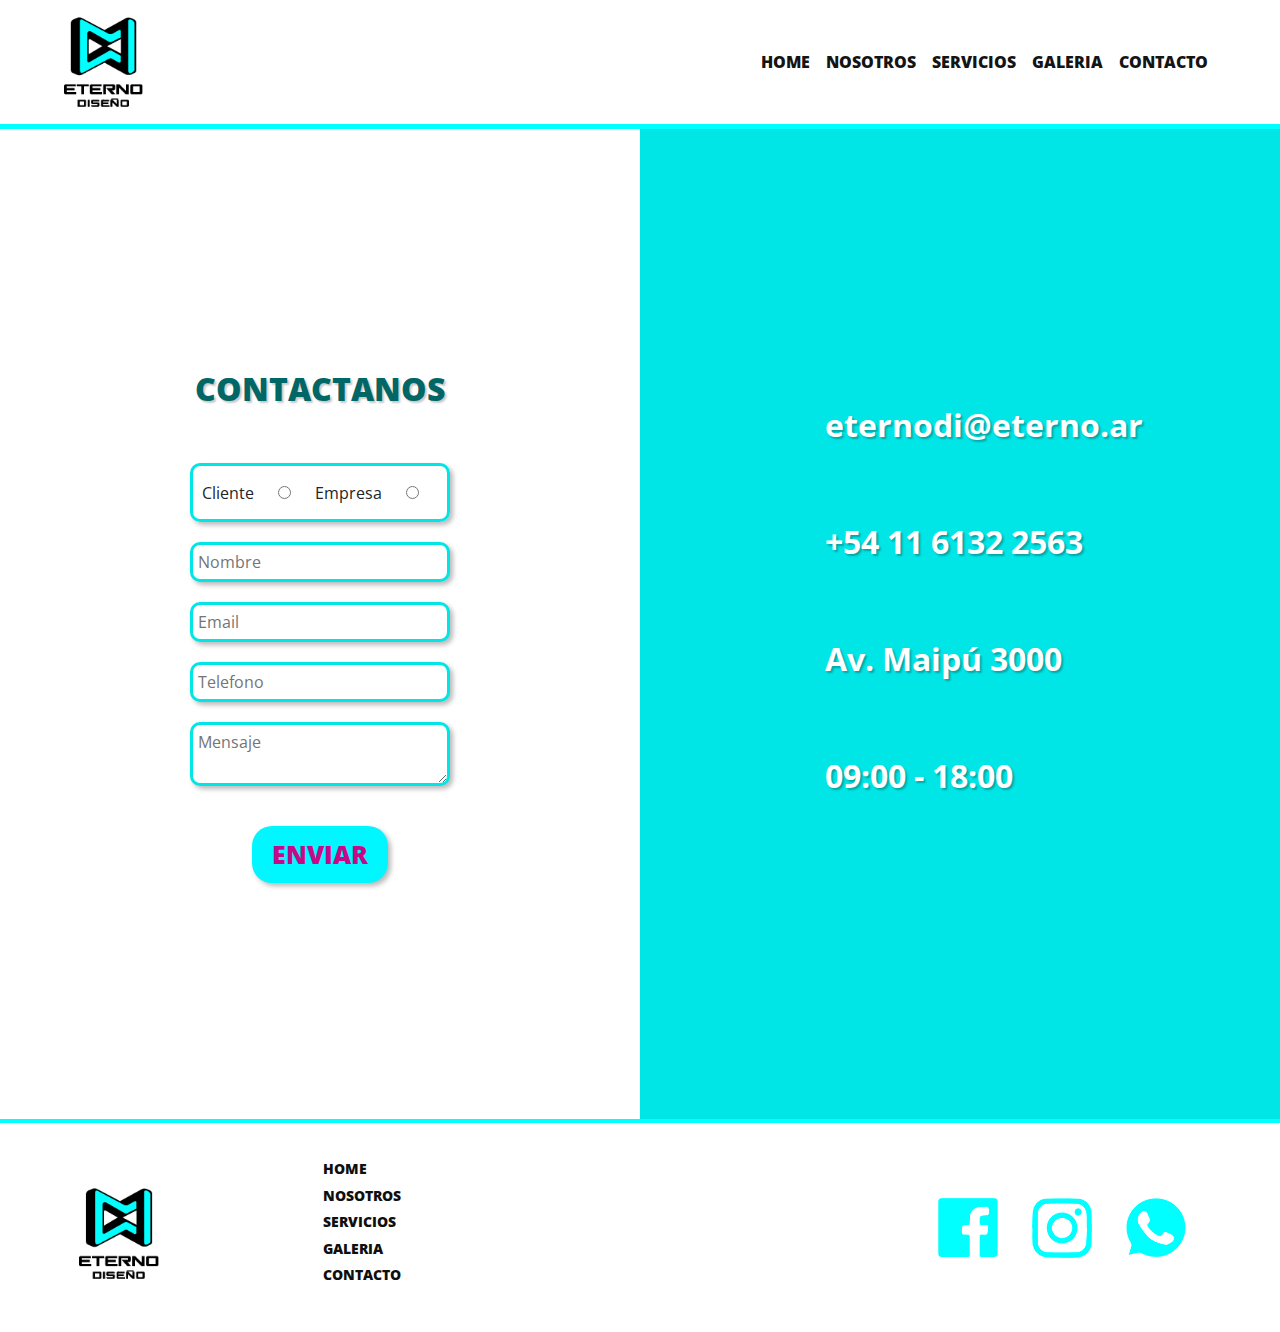
==== contacto.html @ 2b2ab54e "initial commit" ====
<!DOCTYPE html>
<html lang="en">
<head>
    <title>Contacto Eterno Diseño</title>
    <meta charset="UTF-8">
    <meta name="viewport" content="width=device-width, initial-scale=1.0">
    <meta name="keywords" content="contacto, direccion, redes, diseño, industrial, grafico, web, prototipos, maquetado, productos, 3d">
    <meta name="description" content="Av maipu 3000, Olivos Bs As Argentina +54 11 6132 2563 eternodi@eterno.ar ...">
    <link rel="stylesheet" href="bootstrap/css/bootstrap.min.css">
    <link rel="stylesheet" href="https://use.fontawesome.com/releases/v5.15.3/css/all.css" integrity="sha384-SZXxX4whJ79/gErwcOYf+zWLeJdY/qpuqC4cAa9rOGUstPomtqpuNWT9wdPEn2fk" crossorigin="anonymous">
    <link rel="stylesheet" type="text/css" href="css/estilos.css">
    <link rel="stylesheet" href="css/animate.css">
    <!--favicon------------------------------------------------------------------>
    <link rel="shortcut icon" href="media/favicon.ico" type="image/x-icon">
    <link rel="icon" href="media/favicon.ico" type="image/x-icon">
</head>
    <body>
        <div id="header" class="container-fluid  px-5 py-1">
            <nav class="navbar navbar-expand-lg navbar-light">
                <a class="navbar-brand" href="index.html"><img src="media/logo.png" class="logo mb-100px" alt="logo"></a>
                <button class="navbar-toggler bg-transparent border border-dark" type="button" data-toggle="collapse" data-target="#navbarNav" aria-controls="navbarNav" aria-expanded="false" aria-label="Toggle navigation">
                  <span class="navbar-toggler-icon"></span>
                </button>
                <div class="collapse navbar-collapse" id="navbarNav">
                  <ul class="navbar-nav ml-auto">
                    <li class="nav-item active">
                      <a class="nav-link" href="index.html">Home <span class="sr-only">(current)</span></a>
                    </li>
                    <li class="nav-item">
                      <a class="nav-link" href="equipo-diseno.html">Nosotros</a>
                    </li>
                    <li class="nav-item">
                      <a class="nav-link" href="procesos-servicios-diseno.html">Servicios</a>
                    </li>
                    <li class="nav-item">
                      <a class="nav-link" href="galeria-diseno.html">Galeria</a>
                    </li>
                    <li class="nav-item">
                        <a class="nav-link" href="contacto.html">Contacto</a>
                      </li>
                  </ul>
                </div>
            </nav>
        </div><!--fin header-->
        <div class="contContacto">
            <div class="formulario wow animate__animated animate__fadeIn">
                <p class="tituloSec">Contactanos</p>
                <form action="recibe.html" class="formText" method="POST">
                    <div class="clienteEmpresa">
                        <label for="cliente">Cliente</label>
                        <input type="radio" name="consumidor" value="Cliente" id="cliente">
                        <label for="empresa">Empresa</label>
                        <input type="radio" name="consumidor" value="Empresa" id="empresa">
                    </div>
                    <input class="block" type="text" name="nombre" placeholder="Nombre">
                    <input class="block" type="email" name="email" placeholder="Email">
                    <input class="block" type="tel" placeholder="Telefono">
                    <textarea class="block" name="mensaje" placeholder="Mensaje"></textarea>
                    <input class="boton" type="submit" value="ENVIAR">
                </form>
            </div>
            <div class="contacto">
                <div class="datosContacto">
                    <ul class=" wow animate__animated animate__fadeInRight">
                        <li class="mail"><i class="display-4 mr-5 far fa-envelope"></i></i>eternodi@eterno.ar</li>
                        <li class="tel"><i class="display-4 mr-5 fab fa-whatsapp"></i>+54 11 6132 2563</li>
                        <li class="dire"><i class="display-4 mr-5 fas fa-map-marker-alt"></i>Av. Maipú 3000</li>
                        <li class="hora"><i class="display-4 mr-5 far fa-clock"></i>09:00 - 18:00</li>
                    </ul>
                </div>
            </div>
        </div><!--fin contenido-->
        <div id="footer">
            <div class="logo">
                <a href="index.html"><img src="media/logo.png" alt="logo"></a>
            </div>
            <nav class="navFoot">
                <ul>
                    <li><a href="index.html">home</a></li>
                    <li><a href="equipo-diseno.html">nosotros</a></li>
                    <li><a href="procesos-servicios-diseno.html">servicios</a></li>
                    <li><a href="galeria-diseno.html">galeria</a></li>
                    <li><a href="contacto.html">contacto</a></li>
                </ul>
            </nav>
            <div class="maps">
                <iframe src="https://www.google.com/maps/embed?pb=!1m18!1m12!1m3!1d3287.7793580456873!2d-58.494527784577535!3d-34.50847755997239!2m3!1f0!2f0!3f0!3m2!1i1024!2i768!4f13.1!3m3!1m2!1s0x95bcb1160d982657%3A0x75974f78c88a0068!2sAv.%20Maip%C3%BA%203000%2C%20Olivos%2C%20Provincia%20de%20Buenos%20Aires!5e0!3m2!1ses!2sar!4v1624334512117!5m2!1ses!2sar" title="maps" style="border:0;" allowfullscreen="" loading="lazy"></iframe>
            </div>
            <div class="social">
                <a href="#"><img src="media/faceb.png" alt="facebook"></a>
                <a href="#"><img src="media/insta.png" alt="instagram"></a>
                <a href="#"><img src="media/whats.png" alt="whatsapp"></a>
            </div>
        </div>
        <!--bootstrap jscrip-------------------->
        <script src="js/jquery-3.5.1.slim.min.js"></script>
        <script src="bootstrap/js/bootstrap.bundle.min.js"></script>
        <!-----wowjs----------------------------->
        <script src="js/wow.min.js"></script>
        <script>
            new WOW().init();
        </script>
    </body>
</html>
---- css/estilos.css ----
@charset "UTF-8";
@import url("https://fonts.googleapis.com/css2?family=Open+Sans:wght@400;700;800&display=swap");
* {
  margin: 0;
  padding: 0;
}

/*---------------------------------------------REGLAS GENERALES----*/
body {
  font-family: 'Open Sans', sans-serif;
  /*background-color: rgb(53, 53, 53);*/
}

h1 {
  text-transform: uppercase;
  font-size: 2rem;
  font-weight: 800;
  margin-bottom: 10px;
  text-align: center;
  text-shadow: 2px 2px 2px rgba(0, 0, 0, 0.384);
  line-height: 50px;
}

h2 {
  text-transform: uppercase;
  font-size: 2rem;
  font-weight: 800;
  margin-bottom: 10px;
  text-align: center;
  text-shadow: 2px 2px 2px rgba(0, 0, 0, 0.384);
  line-height: 50px;
}

h3 {
  text-transform: uppercase;
  font-weight: 800;
  margin-bottom: 10px;
  text-align: center;
  text-shadow: 2px 2px 2px rgba(0, 0, 0, 0.384);
}

.tituloSec {
  text-transform: uppercase;
  font-size: 2rem;
  font-weight: 800;
  margin-bottom: 10px;
  text-align: center;
  text-shadow: 2px 2px 2px rgba(0, 0, 0, 0.384);
}

/*----------MAP-ANCHOS--------------------*/
.bloque-s {
  width: 25%;
}

.bloque-m {
  width: 50%;
}

.bloque-l {
  width: 75%;
}

.bloque-f {
  width: 100%;
}

.botonDeg-1 {
  color: linear-gradient(0deg, #c100cf 11%, #5184ea 56%, #00e4ff 110%);
}

.botonDeg-2 {
  color: linear-gradient(0deg, #c100cf 12%, #5184ea 102%, #00e4ff 210%);
}

.botonDeg-3 {
  color: linear-gradient(0deg, #c100cf 13%, #5184ea 148%, #00e4ff 310%);
}

#header {
  border-bottom: 4px solid magenta;
  background-color: cyan;
}

#header .logo {
  max-width: 90px;
  max-height: 90px;
}

#header .nav-item a {
  color: #141414;
  font-weight: 800;
  text-transform: uppercase;
}

#header .nav-item a:hover {
  color: #dd00dd;
  -webkit-transform: scale(108%);
          transform: scale(108%);
}

/*-------------------HOME-----------*/
.slideHome {
  border-bottom: 4px solid cyan;
}

.slideHome .carousel-item.img-diseno {
  background-image: url(../media/diseno.jpg);
  background-position: center;
  background-size: cover;
  height: 85vh;
}

.slideHome .carousel-item.img-proceso {
  background-image: url(../media/proceso.jpg);
  background-position: center;
  background-size: cover;
  height: 85vh;
}

.slideHome .carousel-item.img-prototipo {
  background-image: url(../media/prototipo.jpg);
  background-position: center;
  background-size: cover;
  height: 85vh;
}

.slideHome .carousel-caption {
  height: 100%;
  width: 100%;
  top: 0;
  left: 0;
}

.slideHome .carousel-caption .textSlide {
  background-color: #0000006c;
  color: whitesmoke;
  width: 100%;
  height: 200px;
  font-size: 2rem;
  font-weight: 800;
}

.slideHome .carousel-caption .textSlide .botonSlide {
  background-color: #00f7ff;
  color: #c70988;
  width: 150px;
  height: 70px;
  font-weight: 800;
  font-size: 22px;
  -webkit-box-shadow: 5px 5px 10px #00000071;
          box-shadow: 5px 5px 10px #00000071;
}

.slideHome .carousel-caption .textSlide .botonSlide:hover {
  background-color: #51ffff;
  color: magenta;
  border: 2px solid magenta;
}

/*----------------NOSOTROS----------------------*/
.contNosotros {
  background-color: #c70988;
}

.contNosotros .textNosotros {
  height: 50vh;
  width: 100%;
  text-align: center;
  color: whitesmoke;
  display: -webkit-box;
  display: -ms-flexbox;
  display: flex;
  -webkit-box-orient: vertical;
  -webkit-box-direction: normal;
      -ms-flex-direction: column;
          flex-direction: column;
  -webkit-box-pack: center;
      -ms-flex-pack: center;
          justify-content: center;
  font-size: 1.5rem;
  padding: 0 80px;
}

.contNosotros .imgNosotros {
  height: 50vh;
  width: 100%;
  background-image: url(../media/nosotross.jpg);
  background-position: center;
  background-size: cover;
}

/*-----------------BENEFICIOS------------------------*/
.contBeneficios {
  background-color: #00ecec;
  width: 100%;
  display: -webkit-box;
  display: -ms-flexbox;
  display: flex;
  -webkit-box-orient: vertical;
  -webkit-box-direction: normal;
      -ms-flex-direction: column;
          flex-direction: column;
  -webkit-box-align: center;
      -ms-flex-align: center;
          align-items: center;
  -ms-flex-pack: distribute;
      justify-content: space-around;
  -webkit-box-sizing: border-box;
          box-sizing: border-box;
  padding-bottom: 70px;
}

.contBeneficios .beneficio {
  width: 100%;
  display: -webkit-box;
  display: -ms-flexbox;
  display: flex;
  -webkit-box-orient: vertical;
  -webkit-box-direction: normal;
      -ms-flex-direction: column;
          flex-direction: column;
  -webkit-box-pack: space-evenly;
      -ms-flex-pack: space-evenly;
          justify-content: space-evenly;
  -webkit-box-align: center;
      -ms-flex-align: center;
          align-items: center;
  margin-top: 70px;
}

.contBeneficios .icon {
  margin-bottom: 20px;
}

.contBeneficios p {
  text-transform: uppercase;
  color: #313131;
  width: 32%;
  font-weight: 800;
  font-size: 1rem;
  margin: 0;
  text-align: center;
}

/*-------------------PROYECTOS------------------*/
.contProyectos {
  background-color: #c70988;
}

.contProyectos .textProyectos {
  height: 50vh;
  width: 100%;
  text-align: center;
  color: whitesmoke;
  display: -webkit-box;
  display: -ms-flexbox;
  display: flex;
  -webkit-box-orient: vertical;
  -webkit-box-direction: normal;
      -ms-flex-direction: column;
          flex-direction: column;
  -webkit-box-pack: center;
      -ms-flex-pack: center;
          justify-content: center;
  font-size: 1.5rem;
  padding: 0 80px;
}

.contProyectos .imgProyectos {
  height: 50vh;
  width: 100%;
  background-image: url(../media/diseno.jpg);
  background-position: center;
  background-size: cover;
}

/*---------------SERVICIOS-----------------------------------------------*/
.contServicios {
  width: 100%;
  color: whitesmoke;
  display: -webkit-box;
  display: -ms-flexbox;
  display: flex;
  -webkit-box-orient: vertical;
  -webkit-box-direction: normal;
      -ms-flex-direction: column;
          flex-direction: column;
  -webkit-box-align: center;
      -ms-flex-align: center;
          align-items: center;
  padding-bottom: 70px;
}

.contServicios .serv-proceso {
  background-image: url(../media/proceso.jpg);
  height: 50vh;
  width: 80%;
  background-position: center;
  background-size: cover;
  text-align: center;
  text-transform: uppercase;
  font-weight: 800;
  font-size: 1.3rem;
  display: -webkit-box;
  display: -ms-flexbox;
  display: flex;
  -webkit-box-align: end;
      -ms-flex-align: end;
          align-items: flex-end;
  -webkit-box-pack: center;
      -ms-flex-pack: center;
          justify-content: center;
  border: 5px  solid cyan;
  border-radius: 20px;
  overflow: hidden;
  margin-top: 70px;
  -webkit-box-shadow: 5px 5px 10px #00000071;
          box-shadow: 5px 5px 10px #00000071;
}

.contServicios .serv-modelado {
  background-image: url(../media/modelado.jpg);
  height: 50vh;
  width: 80%;
  background-position: center;
  background-size: cover;
  text-align: center;
  text-transform: uppercase;
  font-weight: 800;
  font-size: 1.3rem;
  display: -webkit-box;
  display: -ms-flexbox;
  display: flex;
  -webkit-box-align: end;
      -ms-flex-align: end;
          align-items: flex-end;
  -webkit-box-pack: center;
      -ms-flex-pack: center;
          justify-content: center;
  border: 5px  solid cyan;
  border-radius: 20px;
  overflow: hidden;
  margin-top: 70px;
  -webkit-box-shadow: 5px 5px 10px #00000071;
          box-shadow: 5px 5px 10px #00000071;
}

.contServicios .serv-impresion {
  background-image: url(../media/impresion.jpg);
  height: 50vh;
  width: 80%;
  background-position: center;
  background-size: cover;
  text-align: center;
  text-transform: uppercase;
  font-weight: 800;
  font-size: 1.3rem;
  display: -webkit-box;
  display: -ms-flexbox;
  display: flex;
  -webkit-box-align: end;
      -ms-flex-align: end;
          align-items: flex-end;
  -webkit-box-pack: center;
      -ms-flex-pack: center;
          justify-content: center;
  border: 5px  solid cyan;
  border-radius: 20px;
  overflow: hidden;
  margin-top: 70px;
  -webkit-box-shadow: 5px 5px 10px #00000071;
          box-shadow: 5px 5px 10px #00000071;
}

.contServicios .serv-prototipo {
  background-image: url(../media/prototipo.jpg);
  height: 50vh;
  width: 80%;
  background-position: center;
  background-size: cover;
  text-align: center;
  text-transform: uppercase;
  font-weight: 800;
  font-size: 1.3rem;
  display: -webkit-box;
  display: -ms-flexbox;
  display: flex;
  -webkit-box-align: end;
      -ms-flex-align: end;
          align-items: flex-end;
  -webkit-box-pack: center;
      -ms-flex-pack: center;
          justify-content: center;
  border: 5px  solid cyan;
  border-radius: 20px;
  overflow: hidden;
  margin-top: 70px;
  -webkit-box-shadow: 5px 5px 10px #00000071;
          box-shadow: 5px 5px 10px #00000071;
}

.contServicios h3 {
  width: 100%;
  background-color: #000000b9;
  margin: 0;
  padding: 10px 0;
  border-top: 4px solid #ce00ce;
}

.gridNosotros {
  display: -ms-grid;
  display: grid;
      grid-template-areas: "hist" "ele";
}

.gridNosotros .contHistoria {
  height: 110vh;
  -ms-grid-row: 1;
  -ms-grid-column: 1;
  grid-area: hist;
  display: -webkit-box;
  display: -ms-flexbox;
  display: flex;
  -webkit-box-orient: vertical;
  -webkit-box-direction: reverse;
      -ms-flex-direction: column-reverse;
          flex-direction: column-reverse;
  background-color: #d9ffff;
}

.gridNosotros .contHistoria .texthist {
  width: 100%;
  height: 50%;
  display: -webkit-box;
  display: -ms-flexbox;
  display: flex;
  -webkit-box-orient: vertical;
  -webkit-box-direction: normal;
      -ms-flex-direction: column;
          flex-direction: column;
  -webkit-box-align: center;
      -ms-flex-align: center;
          align-items: center;
  -webkit-box-pack: center;
      -ms-flex-pack: center;
          justify-content: center;
}

.gridNosotros .contHistoria .texthist p {
  padding: 0 60px;
  text-align: left;
}

.gridNosotros .contHistoria .imgHistoria {
  width: 100%;
  height: 50%;
  background-image: url(../media/nosotross.jpg);
  background-position: center;
  background-size: cover;
}

.contElegirnos {
  height: 110vh;
  -ms-grid-row: 2;
  -ms-grid-column: 1;
  grid-area: ele;
  display: -webkit-box;
  display: -ms-flexbox;
  display: flex;
  -webkit-box-orient: vertical;
  -webkit-box-direction: normal;
      -ms-flex-direction: column;
          flex-direction: column;
  background-color: #d9ffff;
}

.contElegirnos .imgElegirnos {
  width: 100%;
  height: 50%;
  background-image: url(../media/elegirnos.jpg);
  background-position: center;
  background-size: cover;
}

.contElegirnos .textEle {
  width: 100%;
  height: 50%;
  display: -webkit-box;
  display: -ms-flexbox;
  display: flex;
  -webkit-box-orient: vertical;
  -webkit-box-direction: normal;
      -ms-flex-direction: column;
          flex-direction: column;
  -webkit-box-align: center;
      -ms-flex-align: center;
          align-items: center;
  -webkit-box-pack: center;
      -ms-flex-pack: center;
          justify-content: center;
}

.contElegirnos .textEle p {
  padding: 0 60px;
  text-align: left;
}

.imgService {
  background-position: center;
  background-size: cover;
  width: 100%;
  height: 100vh;
}

.contDetalleServicio {
  width: 100%;
  height: 100vh;
  background-color: #c70988;
  display: -webkit-box;
  display: -ms-flexbox;
  display: flex;
  -webkit-box-orient: vertical;
  -webkit-box-direction: normal;
      -ms-flex-direction: column;
          flex-direction: column;
  -webkit-box-pack: justify;
      -ms-flex-pack: justify;
          justify-content: space-between;
}

.contDetalleServicio .textContent {
  height: 50%;
  margin: 0 60px;
  display: -webkit-box;
  display: -ms-flexbox;
  display: flex;
  -webkit-box-orient: vertical;
  -webkit-box-direction: normal;
      -ms-flex-direction: column;
          flex-direction: column;
  -webkit-box-align: center;
      -ms-flex-align: center;
          align-items: center;
  -webkit-box-pack: center;
      -ms-flex-pack: center;
          justify-content: center;
}

.contDetalleServicio .textContent .description {
  text-align: center;
}

.contDetalleServicio .iconText {
  height: 50%;
  background-color: cyan;
  display: -webkit-box;
  display: -ms-flexbox;
  display: flex;
  -webkit-box-align: center;
      -ms-flex-align: center;
          align-items: center;
  -webkit-box-pack: space-evenly;
      -ms-flex-pack: space-evenly;
          justify-content: space-evenly;
}

.contDetalleServicio .img1 {
  background-position: center;
  background-size: cover;
  width: 200px;
  height: 200px;
  border-radius: 50% 50%;
}

.contDetalleServicio .img2 {
  background-position: center;
  background-size: cover;
  width: 200px;
  height: 200px;
  border-radius: 50% 50%;
}

.contDiseñoProducto {
  -webkit-box-shadow: 5px 5px 10px #00000071;
          box-shadow: 5px 5px 10px #00000071;
}

.contDiseñoProducto .imgService {
  background-image: url(../media/diseno.jpg);
}

.contDiseñoProducto .iconText .img1 {
  background-image: url(../media/modelado.jpg);
}

.contDiseñoProducto .iconText .img2 {
  background-image: url(../media/modelado.jpg);
}

.contImpre3d {
  -webkit-box-shadow: 5px 5px 10px #00000071;
          box-shadow: 5px 5px 10px #00000071;
}

.contImpre3d .imgService {
  background-image: url(../media/impresion.jpg);
}

.contImpre3d .iconText .img1 {
  background-image: url(../media/impresion.jpg);
}

.contImpre3d .iconText .img2 {
  background-image: url(../media/impresion.jpg);
}

.contModelado3d {
  -webkit-box-shadow: 5px 5px 10px #00000071;
          box-shadow: 5px 5px 10px #00000071;
}

.contModelado3d .imgService {
  background-image: url(../media/modelado.jpg);
}

.contModelado3d .iconText .img1 {
  background-image: url(../media/modelado.jpg);
}

.contModelado3d .iconText .img2 {
  background-image: url(../media/modelado.jpg);
}

.contPrototipos {
  -webkit-box-shadow: 5px 5px 10px #00000071;
          box-shadow: 5px 5px 10px #00000071;
}

.contPrototipos .imgService {
  background-image: url(../media/prototipo.jpg);
}

.contPrototipos .iconText .img1 {
  background-image: url(../media/prototipo.jpg);
}

.contPrototipos .iconText .img2 {
  background-image: url(../media/prototipo.jpg);
}

/*-------------------------------GALERIA---------------------------*/
.galeria {
  margin-bottom: 80px;
}

.galeria .tituloSec {
  background-color: #ea00ff;
  border-radius: 0px 0 20px 25px;
  color: #333333;
}

.galeria .itemGaleria {
  margin: 0 !important;
  padding: 20px;
}

.galeria .itemGaleria img {
  width: 100%;
  height: 300px;
  border-radius: 15px;
  -o-object-fit: cover;
     object-fit: cover;
  -webkit-box-shadow: 5px 5px 10px #00000071;
          box-shadow: 5px 5px 10px #00000071;
}

.galeria .itemGaleria img:hover {
  -webkit-transform: scale(115%);
          transform: scale(115%);
  border: 4px solid #d400d4;
  -webkit-transition: all 800ms;
  transition: all 800ms;
}

.contContacto {
  width: 100%;
  text-align: center;
}

.contContacto .formulario {
  width: 100%;
  height: 100vh;
  display: -webkit-box;
  display: -ms-flexbox;
  display: flex;
  -webkit-box-orient: vertical;
  -webkit-box-direction: normal;
      -ms-flex-direction: column;
          flex-direction: column;
  -webkit-box-pack: center;
      -ms-flex-pack: center;
          justify-content: center;
  -webkit-box-align: center;
      -ms-flex-align: center;
          align-items: center;
}

.contContacto .formulario .tituloSec {
  color: #006666;
  margin-bottom: 50px;
  text-shadow: 2px 2px 2px rgba(0, 0, 0, 0.219);
}

.contContacto .formulario .clienteEmpresa {
  width: 260px;
  margin-bottom: 20px;
  border: 3px solid cyan;
  border-radius: 10px;
  padding: 5px;
  -webkit-box-shadow: 3px 3px 5px #00000046;
          box-shadow: 3px 3px 5px #00000046;
}

.contContacto .formulario .clienteEmpresa input {
  margin: 20px;
}

.contContacto .formulario .block {
  display: block;
  width: 260px;
  border: 3px solid #00e6e6;
  border-radius: 10px;
  padding: 5px;
  margin-bottom: 20px;
  -webkit-box-shadow: 3px 3px 5px #00000046;
          box-shadow: 3px 3px 5px #00000046;
}

.contContacto .formulario .boton {
  background-color: #00f7ff;
  text-decoration: none;
  padding: 10px 20px;
  border-radius: 20px;
  border: none;
  color: #c70988;
  font-size: 25px;
  font-weight: 800;
  margin-top: 20px;
  -webkit-box-shadow: 3px 3px 5px #00000046;
          box-shadow: 3px 3px 5px #00000046;
}

.contContacto .contacto {
  background-color: #00e6e6;
  width: 100%;
  height: 100vh;
  display: -webkit-box;
  display: -ms-flexbox;
  display: flex;
  -webkit-box-orient: vertical;
  -webkit-box-direction: normal;
      -ms-flex-direction: column;
          flex-direction: column;
  -webkit-box-align: center;
      -ms-flex-align: center;
          align-items: center;
  -webkit-box-pack: center;
      -ms-flex-pack: center;
          justify-content: center;
}

.contContacto .contacto li {
  list-style: none;
  padding-bottom: 50px;
  font-size: 2rem;
  font-weight: 700;
  color: white;
  text-align: left;
}

.contContacto .animate__fadeIn {
  --animate-duration: 3s;
}

.contContacto .animate__fadeInRight {
  --animate-duration: 3s;
  --animate-delay: 1s;
}

#recibe {
  height: 100vh;
  width: 100%;
  text-align: center;
  background-color: #9affff;
}

#recibe .tituloSec {
  padding-top: 350px;
}

#footer {
  background-color: #0e0e0e;
  width: 100%;
  display: -webkit-box;
  display: -ms-flexbox;
  display: flex;
  -webkit-box-align: center;
      -ms-flex-align: center;
          align-items: center;
  -webkit-box-pack: center;
      -ms-flex-pack: center;
          justify-content: center;
  padding: 30px 0;
  border-top: 4px solid cyan;
}

#footer .logo {
  max-width: 80px;
  max-height: 80px;
}

#footer .logo img {
  display: block;
  width: 100%;
}

#footer .navFoot ul {
  list-style: none;
  font-size: 0.9rem;
  font-weight: 800;
  text-transform: uppercase;
}

#footer .navFoot ul a {
  text-decoration: none;
  color: #0f0f0f;
  display: block;
  margin: 5px;
}

#footer .navFoot ul a:hover {
  color: #dd00dd;
  -webkit-transform: scale(108%);
          transform: scale(108%);
}

#footer .maps {
  width: 200px;
  height: 120px;
  overflow: hidden;
}

#footer .social img {
  max-width: 60px;
  margin: 0 15px;
}

@media (min-width: 576px) and (max-width: 767px) {
  .slideHome .botonSlide {
    display: none;
  }
  #footer .logo {
    display: none;
  }
  #footer .navFoot {
    display: none;
  }
  #footer .maps {
    display: none;
  }
  #footer .social img {
    max-width: 60px;
    margin: 0 50px;
  }
}

/*-------------------------------------------------------medida iPad Chrome*/
@media (min-width: 768px) and (max-width: 991px) {
  .slideHome .textSlide {
    font-size: 5rem;
  }
  .slideHome .botonSlide {
    display: none;
  }
  .contNosotros, .contProyectos, .contBeneficios, .contServicios {
    display: -webkit-box;
    display: -ms-flexbox;
    display: flex;
  }
  .contNosotros .textNosotros, .contNosotros .imgNosotros, .contProyectos .textProyectos, .contProyectos .imgProyectos {
    width: 50%;
    height: 100vh;
    padding: 60px;
  }
  .contBeneficios {
    -ms-flex-wrap: wrap;
        flex-wrap: wrap;
    -webkit-box-orient: horizontal;
    -webkit-box-direction: normal;
        -ms-flex-direction: row;
            flex-direction: row;
    height: 100vh;
    padding: 0;
  }
  .contBeneficios .beneficio {
    width: 50%;
    height: 25vh;
    margin: 0;
    -ms-flex-line-pack: center;
        align-content: center;
  }
  .contBeneficios .icon {
    width: 120px;
    margin-bottom: 20px;
  }
  .contBeneficios p {
    font-size: 1.2rem;
    text-align: center;
    width: 50%;
  }
  .contServicios {
    -ms-flex-wrap: wrap;
        flex-wrap: wrap;
    -webkit-box-orient: horizontal;
    -webkit-box-direction: normal;
        -ms-flex-direction: row;
            flex-direction: row;
    -webkit-box-pack: space-evenly;
        -ms-flex-pack: space-evenly;
            justify-content: space-evenly;
  }
  .contServicios .serv-proceso, .contServicios .serv-modelado, .contServicios .serv-impresion, .contServicios .serv-prototipo {
    width: 42%;
    height: 50vh;
  }
  #footer .logo {
    display: none;
  }
  #footer .navFoot {
    display: none;
  }
  #footer .maps {
    display: none;
  }
  #footer .social img {
    max-width: 70px;
    margin: 0 70px;
  }
  /*-------------------------------------------------SECCION NOSOTROS*/
  .gridNosotros {
        grid-template-areas: "hist hist" "ele ele";
  }
  .gridNosotros .contHistoria {
    -webkit-box-orient: horizontal;
    -webkit-box-direction: normal;
        -ms-flex-direction: row;
            flex-direction: row;
    width: 100%;
    height: 85vh;
  }
  .gridNosotros .contHistoria .texthist {
    height: 100%;
  }
  .gridNosotros .contHistoria .imgHistoria {
    height: 100%;
  }
  .gridNosotros .contElegirnos {
    -webkit-box-orient: horizontal;
    -webkit-box-direction: normal;
        -ms-flex-direction: row;
            flex-direction: row;
    width: 100%;
    height: 85vh;
  }
  .gridNosotros .contElegirnos .imgElegirnos {
    height: 100%;
  }
  .gridNosotros .contElegirnos .textEle {
    height: 100%;
  }
}

/*------------------------------------------------MEDIDA L---*/
@media (min-width: 992px) {
  #header {
    background-color: white;
    border-bottom: 5px solid cyan;
    -webkit-box-pack: justify;
        -ms-flex-pack: justify;
            justify-content: space-between;
  }
  .slideHome {
    border-bottom: 4px solid #c70988;
  }
  .slideHome .carousel-caption {
    height: 100%;
    width: 100%;
    top: 0;
  }
  .slideHome .carousel-caption .textSlide {
    background-color: #0000006c;
    color: whitesmoke;
    width: 500px;
    height: 300px;
    border-radius: 50px;
    font-size: 2rem;
    font-weight: 800;
  }
  .contNosotros, .contProyectos {
    height: 105vh;
    display: -webkit-box;
    display: -ms-flexbox;
    display: flex;
  }
  .contNosotros .textNosotros, .contNosotros .imgNosotros {
    height: 100%;
    width: 50%;
    background-color: white;
    color: #0e0e0e;
  }
  .contBeneficios {
    -webkit-box-orient: horizontal;
    -webkit-box-direction: normal;
        -ms-flex-direction: row;
            flex-direction: row;
    height: 50vh;
    border-top: 4px solid #c70988;
    border-bottom: 4px solid #c70988;
    padding: 0;
  }
  .contBeneficios .beneficio {
    margin: 0;
  }
  .contBeneficios .beneficio .icon {
    display: block;
    width: 120px;
  }
  .contBeneficios .beneficio p {
    width: 80%;
    text-align: center;
    font-size: 1.1rem;
  }
  .contProyectos .imgProyectos, .contProyectos .textProyectos {
    height: 100%;
    background-color: white;
    color: #0e0e0e;
  }
  .contServicios {
    -webkit-box-orient: horizontal;
    -webkit-box-direction: normal;
        -ms-flex-direction: row;
            flex-direction: row;
    -webkit-box-pack: space-evenly;
        -ms-flex-pack: space-evenly;
            justify-content: space-evenly;
    -webkit-box-align: center;
        -ms-flex-align: center;
            align-items: center;
    height: 100vh;
    padding: 0px;
    border-top: 4px solid #c70988;
  }
  .contServicios .serv-proceso, .contServicios .serv-modelado, .contServicios .serv-impresion, .contServicios .serv-prototipo {
    height: 50vh;
    width: 22%;
    border: 4px solid cyan;
    background-size: cover;
    margin: 0;
  }
  .contServicios .serv-proceso:hover, .contServicios .serv-modelado:hover, .contServicios .serv-impresion:hover, .contServicios .serv-prototipo:hover {
    -webkit-transform: scale(1.1);
            transform: scale(1.1);
    -webkit-transition: all 600ms;
    transition: all 600ms;
  }
  #footer {
    border-top: 4px solid cyan;
    background-color: white;
    -webkit-box-orient: horizontal;
    -webkit-box-direction: normal;
        -ms-flex-direction: row;
            flex-direction: row;
    -ms-flex-pack: distribute;
        justify-content: space-around;
    margin: 0;
  }
  /*------------------------------------------------SECCION NOSOTROS*/
  .gridNosotros {
        grid-template-areas: "hist hist" "ele ele";
  }
  .gridNosotros .contHistoria {
    -webkit-box-orient: horizontal;
    -webkit-box-direction: normal;
        -ms-flex-direction: row;
            flex-direction: row;
    width: 100%;
    height: 100vh;
  }
  .gridNosotros .contHistoria .texthist {
    height: 100%;
  }
  .gridNosotros .contHistoria .imgHistoria {
    height: 100%;
  }
  .gridNosotros .contElegirnos {
    -webkit-box-orient: horizontal;
    -webkit-box-direction: normal;
        -ms-flex-direction: row;
            flex-direction: row;
    width: 100%;
    height: 100vh;
  }
  .gridNosotros .contElegirnos .imgElegirnos {
    height: 100%;
  }
  .gridNosotros .contElegirnos .textEle {
    height: 100%;
  }
  /*-----------------------------------------------SECCION SERVICIOS*/
  .contDetalleServicio {
    background-color: white;
  }
  .contDetalleServicio .iconText {
    height: 25%;
  }
  .contDetalleServicio .iconText .img1, .contDetalleServicio .iconText .img2 {
    margin-bottom: 180px;
  }
  .contDiseñoProducto {
    display: -webkit-box;
    display: -ms-flexbox;
    display: flex;
    -webkit-box-orient: horizontal;
    -webkit-box-direction: normal;
        -ms-flex-direction: row;
            flex-direction: row;
    margin: 200px 0;
  }
  .contImpre3d {
    display: -webkit-box;
    display: -ms-flexbox;
    display: flex;
    -webkit-box-orient: horizontal;
    -webkit-box-direction: reverse;
        -ms-flex-direction: row-reverse;
            flex-direction: row-reverse;
    margin: 200px 0;
  }
  .contModelado3d {
    display: -webkit-box;
    display: -ms-flexbox;
    display: flex;
    -webkit-box-orient: horizontal;
    -webkit-box-direction: normal;
        -ms-flex-direction: row;
            flex-direction: row;
    margin: 200px 0;
  }
  .contPrototipos {
    display: -webkit-box;
    display: -ms-flexbox;
    display: flex;
    -webkit-box-orient: horizontal;
    -webkit-box-direction: reverse;
        -ms-flex-direction: row-reverse;
            flex-direction: row-reverse;
    margin: 200px 0;
  }
  /*----------------------------------------------------CONTACTO---*/
  .contContacto {
    width: 100%;
    display: -webkit-box;
    display: -ms-flexbox;
    display: flex;
    -webkit-box-pack: start;
        -ms-flex-pack: start;
            justify-content: start;
  }
  .contContacto .formulario {
    width: 50%;
    height: 110vh;
    display: -webkit-box;
    display: -ms-flexbox;
    display: flex;
    -webkit-box-orient: vertical;
    -webkit-box-direction: normal;
        -ms-flex-direction: column;
            flex-direction: column;
    -webkit-box-pack: center;
        -ms-flex-pack: center;
            justify-content: center;
    -webkit-box-align: center;
        -ms-flex-align: center;
            align-items: center;
  }
  .contContacto .formulario .tituloSec {
    color: #006666;
    margin-bottom: 50px;
  }
  .contContacto .formulario .clienteEmpresa {
    border: 3px solid #00e6e6;
    border-radius: 10px;
    width: 260px;
    margin-bottom: 20px;
    padding: 0px;
  }
  .contContacto .formulario .block {
    display: block;
    border: 3px solid #00e6e6;
    padding: 5px;
    margin-bottom: 20px;
  }
  .contContacto .formulario .boton {
    background-color: #00f7ff;
    text-decoration: none;
    padding: 10px 20px;
    border-radius: 20px;
    border: none;
    color: #c70988;
    font-size: 25px;
    font-weight: 800;
    margin-top: 20px;
  }
  .contContacto .formulario .boton:hover {
    -webkit-transform: scale(1.1);
            transform: scale(1.1);
    border: 2px solid magenta;
    color: magenta;
  }
  .contContacto .contacto {
    background-color: #00e6e6;
    width: 50%;
    height: 110vh;
    display: -webkit-box;
    display: -ms-flexbox;
    display: flex;
    -webkit-box-orient: vertical;
    -webkit-box-direction: normal;
        -ms-flex-direction: column;
            flex-direction: column;
    -webkit-box-align: center;
        -ms-flex-align: center;
            align-items: center;
    -webkit-box-pack: center;
        -ms-flex-pack: center;
            justify-content: center;
  }
  .contContacto .contacto li {
    list-style: none;
    padding-bottom: 50px;
    font-size: 2rem;
    font-weight: 700;
    color: white;
    text-shadow: 2px 2px 2px rgba(17, 17, 17, 0.301);
  }
}
/*# sourceMappingURL=estilos.css.map */
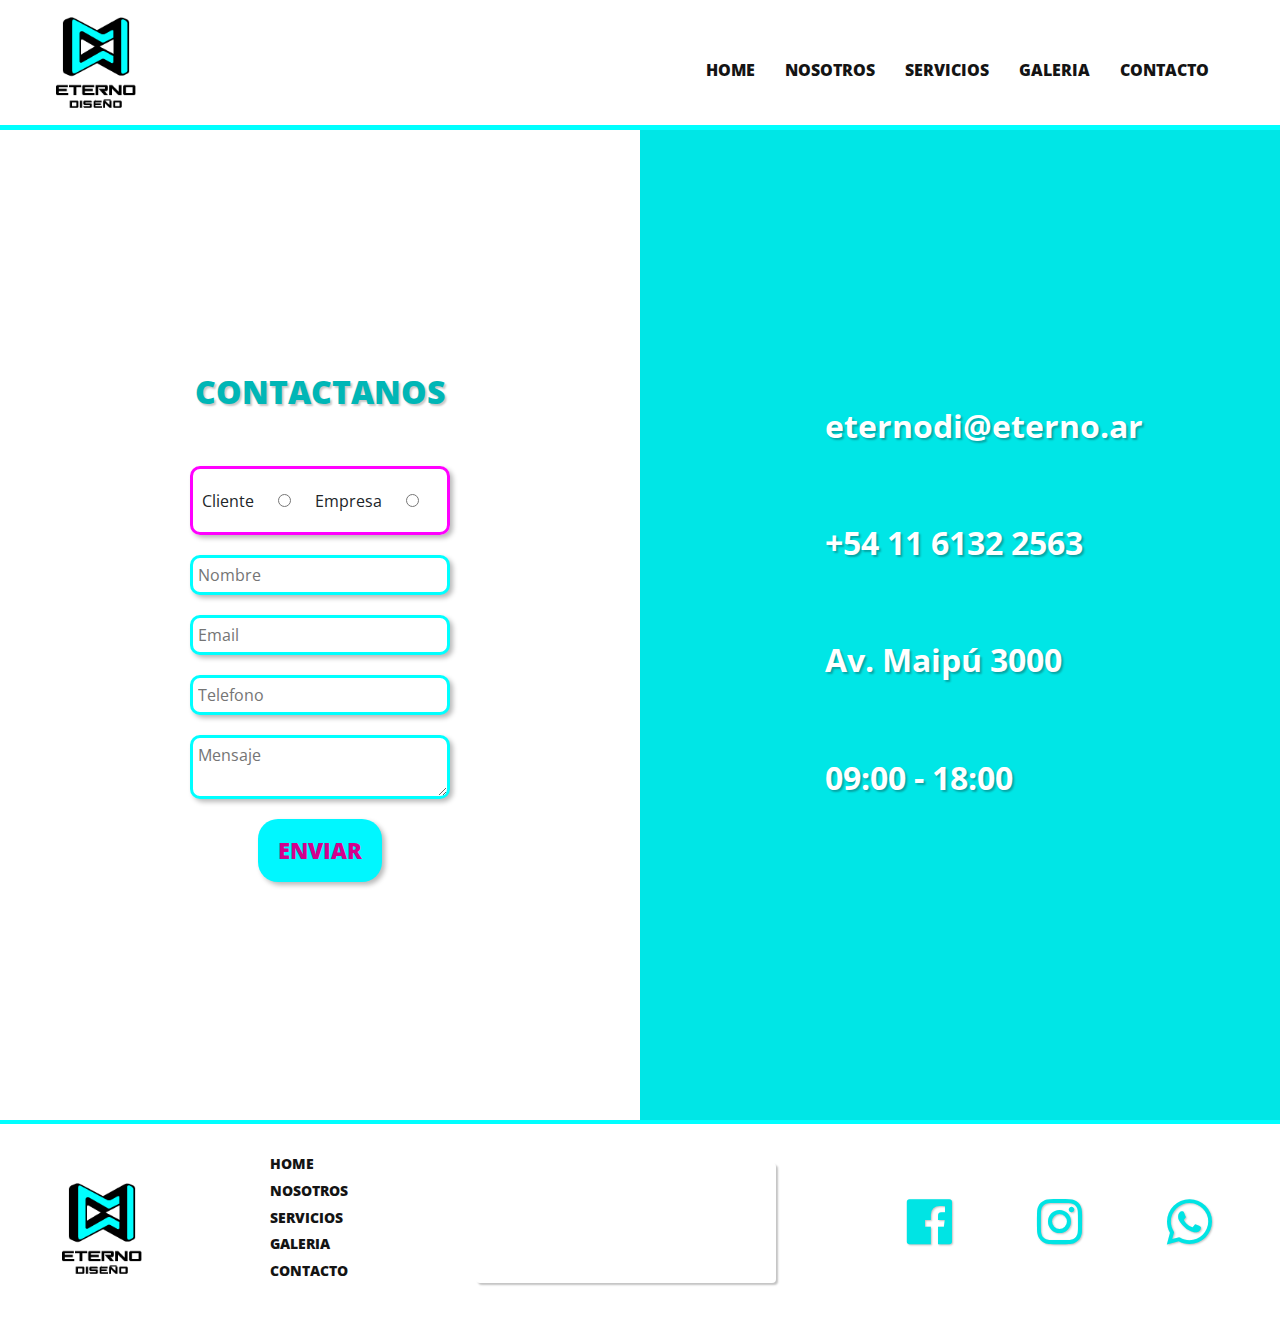
==== commit deb6834c: "Fix code Home, header and footer" ====
--- a/contacto.html
+++ b/contacto.html
@@ -13,12 +13,14 @@
     <!--favicon------------------------------------------------------------------>
     <link rel="shortcut icon" href="media/favicon.ico" type="image/x-icon">
     <link rel="icon" href="media/favicon.ico" type="image/x-icon">
+    <!-----------boxicons--------------------------------------------------------->
+    <link href='https://unpkg.com/boxicons@2.0.8/css/boxicons.min.css' rel='stylesheet'>
 </head>
     <body>
-        <div id="header" class="container-fluid  px-5 py-1">
+        <div id="header" class="container-fluid  px-3 py-1">
             <nav class="navbar navbar-expand-lg navbar-light">
-                <a class="navbar-brand" href="index.html"><img src="media/logo.png" class="logo mb-100px" alt="logo"></a>
-                <button class="navbar-toggler bg-transparent border border-dark" type="button" data-toggle="collapse" data-target="#navbarNav" aria-controls="navbarNav" aria-expanded="false" aria-label="Toggle navigation">
+                <a class="navbar-brand" href="index.html"><img src="media/logo.png" class="logo" alt="logo"></a>
+                <button class="navbar-toggler bg-transparent border border-dark " type="button" data-toggle="collapse" data-target="#navbarNav" aria-controls="navbarNav" aria-expanded="false" aria-label="Toggle navigation">
                   <span class="navbar-toggler-icon"></span>
                 </button>
                 <div class="collapse navbar-collapse" id="navbarNav">
@@ -56,7 +58,7 @@
                     <input class="block" type="email" name="email" placeholder="Email">
                     <input class="block" type="tel" placeholder="Telefono">
                     <textarea class="block" name="mensaje" placeholder="Mensaje"></textarea>
-                    <input class="boton" type="submit" value="ENVIAR">
+                    <div class=""><input class="boton d-inline-block" type="submit" value="ENVIAR"></div>
                 </form>
             </div>
             <div class="contacto">
@@ -70,11 +72,11 @@
                 </div>
             </div>
         </div><!--fin contenido-->
-        <div id="footer">
-            <div class="logo">
+        <div id="footer" class="w-100 d-flex justify-content-around align-items-center py-4">
+            <div class="logo d-none d-lg-block">
                 <a href="index.html"><img src="media/logo.png" alt="logo"></a>
             </div>
-            <nav class="navFoot">
+            <nav class="navFoot d-none d-lg-block">
                 <ul>
                     <li><a href="index.html">home</a></li>
                     <li><a href="equipo-diseno.html">nosotros</a></li>
@@ -83,13 +85,13 @@
                     <li><a href="contacto.html">contacto</a></li>
                 </ul>
             </nav>
-            <div class="maps">
+            <div class="maps d-none d-lg-block rounded">
                 <iframe src="https://www.google.com/maps/embed?pb=!1m18!1m12!1m3!1d3287.7793580456873!2d-58.494527784577535!3d-34.50847755997239!2m3!1f0!2f0!3f0!3m2!1i1024!2i768!4f13.1!3m3!1m2!1s0x95bcb1160d982657%3A0x75974f78c88a0068!2sAv.%20Maip%C3%BA%203000%2C%20Olivos%2C%20Provincia%20de%20Buenos%20Aires!5e0!3m2!1ses!2sar!4v1624334512117!5m2!1ses!2sar" title="maps" style="border:0;" allowfullscreen="" loading="lazy"></iframe>
             </div>
-            <div class="social">
-                <a href="#"><img src="media/faceb.png" alt="facebook"></a>
-                <a href="#"><img src="media/insta.png" alt="instagram"></a>
-                <a href="#"><img src="media/whats.png" alt="whatsapp"></a>
+            <div class="social  d-flex justify-content-between ">
+                <a href="#"><i class='bx bxl-facebook-square' style='color:#00e4e4' ></i></a>
+                <a href="#"><i class='bx bxl-instagram' style='color:#00e4e4'  ></i></a>
+                <a href="#"><i class='bx bxl-whatsapp' style='color:#00e4e4'  ></i></a>
             </div>
         </div>
         <!--bootstrap jscrip-------------------->
--- a/css/estilos.css
+++ b/css/estilos.css
@@ -1,1261 +1,5 @@
-@charset "UTF-8";
-@import url("https://fonts.googleapis.com/css2?family=Open+Sans:wght@400;700;800&display=swap");
-* {
-  margin: 0;
-  padding: 0;
-}
-
-/*---------------------------------------------REGLAS GENERALES----*/
-body {
-  font-family: 'Open Sans', sans-serif;
-  /*background-color: rgb(53, 53, 53);*/
-}
-
-h1 {
-  text-transform: uppercase;
-  font-size: 2rem;
-  font-weight: 800;
-  margin-bottom: 10px;
-  text-align: center;
-  text-shadow: 2px 2px 2px rgba(0, 0, 0, 0.384);
-  line-height: 50px;
-}
-
-h2 {
-  text-transform: uppercase;
-  font-size: 2rem;
-  font-weight: 800;
-  margin-bottom: 10px;
-  text-align: center;
-  text-shadow: 2px 2px 2px rgba(0, 0, 0, 0.384);
-  line-height: 50px;
-}
-
-h3 {
-  text-transform: uppercase;
-  font-weight: 800;
-  margin-bottom: 10px;
-  text-align: center;
-  text-shadow: 2px 2px 2px rgba(0, 0, 0, 0.384);
-}
-
-.tituloSec {
-  text-transform: uppercase;
-  font-size: 2rem;
-  font-weight: 800;
-  margin-bottom: 10px;
-  text-align: center;
-  text-shadow: 2px 2px 2px rgba(0, 0, 0, 0.384);
-}
-
-/*----------MAP-ANCHOS--------------------*/
-.bloque-s {
-  width: 25%;
-}
-
-.bloque-m {
-  width: 50%;
-}
-
-.bloque-l {
-  width: 75%;
-}
-
-.bloque-f {
-  width: 100%;
-}
-
-.botonDeg-1 {
-  color: linear-gradient(0deg, #c100cf 11%, #5184ea 56%, #00e4ff 110%);
-}
-
-.botonDeg-2 {
-  color: linear-gradient(0deg, #c100cf 12%, #5184ea 102%, #00e4ff 210%);
-}
-
-.botonDeg-3 {
-  color: linear-gradient(0deg, #c100cf 13%, #5184ea 148%, #00e4ff 310%);
-}
-
-#header {
-  border-bottom: 4px solid magenta;
-  background-color: cyan;
-}
-
-#header .logo {
-  max-width: 90px;
-  max-height: 90px;
-}
-
-#header .nav-item a {
-  color: #141414;
-  font-weight: 800;
-  text-transform: uppercase;
-}
-
-#header .nav-item a:hover {
-  color: #dd00dd;
-  -webkit-transform: scale(108%);
-          transform: scale(108%);
-}
-
-/*-------------------HOME-----------*/
-.slideHome {
-  border-bottom: 4px solid cyan;
-}
-
-.slideHome .carousel-item.img-diseno {
-  background-image: url(../media/diseno.jpg);
-  background-position: center;
-  background-size: cover;
-  height: 85vh;
-}
-
-.slideHome .carousel-item.img-proceso {
-  background-image: url(../media/proceso.jpg);
-  background-position: center;
-  background-size: cover;
-  height: 85vh;
-}
-
-.slideHome .carousel-item.img-prototipo {
-  background-image: url(../media/prototipo.jpg);
-  background-position: center;
-  background-size: cover;
-  height: 85vh;
-}
-
-.slideHome .carousel-caption {
-  height: 100%;
-  width: 100%;
-  top: 0;
-  left: 0;
-}
-
-.slideHome .carousel-caption .textSlide {
-  background-color: #0000006c;
-  color: whitesmoke;
-  width: 100%;
-  height: 200px;
-  font-size: 2rem;
-  font-weight: 800;
-}
-
-.slideHome .carousel-caption .textSlide .botonSlide {
-  background-color: #00f7ff;
-  color: #c70988;
-  width: 150px;
-  height: 70px;
-  font-weight: 800;
-  font-size: 22px;
-  -webkit-box-shadow: 5px 5px 10px #00000071;
-          box-shadow: 5px 5px 10px #00000071;
-}
-
-.slideHome .carousel-caption .textSlide .botonSlide:hover {
-  background-color: #51ffff;
-  color: magenta;
-  border: 2px solid magenta;
-}
-
-/*----------------NOSOTROS----------------------*/
-.contNosotros {
-  background-color: #c70988;
-}
-
-.contNosotros .textNosotros {
-  height: 50vh;
-  width: 100%;
-  text-align: center;
-  color: whitesmoke;
-  display: -webkit-box;
-  display: -ms-flexbox;
-  display: flex;
-  -webkit-box-orient: vertical;
-  -webkit-box-direction: normal;
-      -ms-flex-direction: column;
-          flex-direction: column;
-  -webkit-box-pack: center;
-      -ms-flex-pack: center;
-          justify-content: center;
-  font-size: 1.5rem;
-  padding: 0 80px;
-}
-
-.contNosotros .imgNosotros {
-  height: 50vh;
-  width: 100%;
-  background-image: url(../media/nosotross.jpg);
-  background-position: center;
-  background-size: cover;
-}
-
-/*-----------------BENEFICIOS------------------------*/
-.contBeneficios {
-  background-color: #00ecec;
-  width: 100%;
-  display: -webkit-box;
-  display: -ms-flexbox;
-  display: flex;
-  -webkit-box-orient: vertical;
-  -webkit-box-direction: normal;
-      -ms-flex-direction: column;
-          flex-direction: column;
-  -webkit-box-align: center;
-      -ms-flex-align: center;
-          align-items: center;
-  -ms-flex-pack: distribute;
-      justify-content: space-around;
-  -webkit-box-sizing: border-box;
-          box-sizing: border-box;
-  padding-bottom: 70px;
-}
-
-.contBeneficios .beneficio {
-  width: 100%;
-  display: -webkit-box;
-  display: -ms-flexbox;
-  display: flex;
-  -webkit-box-orient: vertical;
-  -webkit-box-direction: normal;
-      -ms-flex-direction: column;
-          flex-direction: column;
-  -webkit-box-pack: space-evenly;
-      -ms-flex-pack: space-evenly;
-          justify-content: space-evenly;
-  -webkit-box-align: center;
-      -ms-flex-align: center;
-          align-items: center;
-  margin-top: 70px;
-}
-
-.contBeneficios .icon {
-  margin-bottom: 20px;
-}
-
-.contBeneficios p {
-  text-transform: uppercase;
-  color: #313131;
-  width: 32%;
-  font-weight: 800;
-  font-size: 1rem;
-  margin: 0;
-  text-align: center;
-}
-
-/*-------------------PROYECTOS------------------*/
-.contProyectos {
-  background-color: #c70988;
-}
-
-.contProyectos .textProyectos {
-  height: 50vh;
-  width: 100%;
-  text-align: center;
-  color: whitesmoke;
-  display: -webkit-box;
-  display: -ms-flexbox;
-  display: flex;
-  -webkit-box-orient: vertical;
-  -webkit-box-direction: normal;
-      -ms-flex-direction: column;
-          flex-direction: column;
-  -webkit-box-pack: center;
-      -ms-flex-pack: center;
-          justify-content: center;
-  font-size: 1.5rem;
-  padding: 0 80px;
-}
-
-.contProyectos .imgProyectos {
-  height: 50vh;
-  width: 100%;
-  background-image: url(../media/diseno.jpg);
-  background-position: center;
-  background-size: cover;
-}
-
-/*---------------SERVICIOS-----------------------------------------------*/
-.contServicios {
-  width: 100%;
-  color: whitesmoke;
-  display: -webkit-box;
-  display: -ms-flexbox;
-  display: flex;
-  -webkit-box-orient: vertical;
-  -webkit-box-direction: normal;
-      -ms-flex-direction: column;
-          flex-direction: column;
-  -webkit-box-align: center;
-      -ms-flex-align: center;
-          align-items: center;
-  padding-bottom: 70px;
-}
-
-.contServicios .serv-proceso {
-  background-image: url(../media/proceso.jpg);
-  height: 50vh;
-  width: 80%;
-  background-position: center;
-  background-size: cover;
-  text-align: center;
-  text-transform: uppercase;
-  font-weight: 800;
-  font-size: 1.3rem;
-  display: -webkit-box;
-  display: -ms-flexbox;
-  display: flex;
-  -webkit-box-align: end;
-      -ms-flex-align: end;
-          align-items: flex-end;
-  -webkit-box-pack: center;
-      -ms-flex-pack: center;
-          justify-content: center;
-  border: 5px  solid cyan;
-  border-radius: 20px;
-  overflow: hidden;
-  margin-top: 70px;
-  -webkit-box-shadow: 5px 5px 10px #00000071;
-          box-shadow: 5px 5px 10px #00000071;
-}
-
-.contServicios .serv-modelado {
-  background-image: url(../media/modelado.jpg);
-  height: 50vh;
-  width: 80%;
-  background-position: center;
-  background-size: cover;
-  text-align: center;
-  text-transform: uppercase;
-  font-weight: 800;
-  font-size: 1.3rem;
-  display: -webkit-box;
-  display: -ms-flexbox;
-  display: flex;
-  -webkit-box-align: end;
-      -ms-flex-align: end;
-          align-items: flex-end;
-  -webkit-box-pack: center;
-      -ms-flex-pack: center;
-          justify-content: center;
-  border: 5px  solid cyan;
-  border-radius: 20px;
-  overflow: hidden;
-  margin-top: 70px;
-  -webkit-box-shadow: 5px 5px 10px #00000071;
-          box-shadow: 5px 5px 10px #00000071;
-}
-
-.contServicios .serv-impresion {
-  background-image: url(../media/impresion.jpg);
-  height: 50vh;
-  width: 80%;
-  background-position: center;
-  background-size: cover;
-  text-align: center;
-  text-transform: uppercase;
-  font-weight: 800;
-  font-size: 1.3rem;
-  display: -webkit-box;
-  display: -ms-flexbox;
-  display: flex;
-  -webkit-box-align: end;
-      -ms-flex-align: end;
-          align-items: flex-end;
-  -webkit-box-pack: center;
-      -ms-flex-pack: center;
-          justify-content: center;
-  border: 5px  solid cyan;
-  border-radius: 20px;
-  overflow: hidden;
-  margin-top: 70px;
-  -webkit-box-shadow: 5px 5px 10px #00000071;
-          box-shadow: 5px 5px 10px #00000071;
-}
-
-.contServicios .serv-prototipo {
-  background-image: url(../media/prototipo.jpg);
-  height: 50vh;
-  width: 80%;
-  background-position: center;
-  background-size: cover;
-  text-align: center;
-  text-transform: uppercase;
-  font-weight: 800;
-  font-size: 1.3rem;
-  display: -webkit-box;
-  display: -ms-flexbox;
-  display: flex;
-  -webkit-box-align: end;
-      -ms-flex-align: end;
-          align-items: flex-end;
-  -webkit-box-pack: center;
-      -ms-flex-pack: center;
-          justify-content: center;
-  border: 5px  solid cyan;
-  border-radius: 20px;
-  overflow: hidden;
-  margin-top: 70px;
-  -webkit-box-shadow: 5px 5px 10px #00000071;
-          box-shadow: 5px 5px 10px #00000071;
-}
-
-.contServicios h3 {
-  width: 100%;
-  background-color: #000000b9;
-  margin: 0;
-  padding: 10px 0;
-  border-top: 4px solid #ce00ce;
-}
-
-.gridNosotros {
-  display: -ms-grid;
-  display: grid;
-      grid-template-areas: "hist"- "ele";
-}
-
-.gridNosotros .contHistoria {
-  height: 110vh;
-  -ms-grid-row: 1;
-  -ms-grid-column: 1;
-  grid-area: hist;
-  display: -webkit-box;
-  display: -ms-flexbox;
-  display: flex;
-  -webkit-box-orient: vertical;
-  -webkit-box-direction: reverse;
-      -ms-flex-direction: column-reverse;
-          flex-direction: column-reverse;
-  background-color: #d9ffff;
-}
-
-.gridNosotros .contHistoria .texthist {
-  width: 100%;
-  height: 50%;
-  display: -webkit-box;
-  display: -ms-flexbox;
-  display: flex;
-  -webkit-box-orient: vertical;
-  -webkit-box-direction: normal;
-      -ms-flex-direction: column;
-          flex-direction: column;
-  -webkit-box-align: center;
-      -ms-flex-align: center;
-          align-items: center;
-  -webkit-box-pack: center;
-      -ms-flex-pack: center;
-          justify-content: center;
-}
-
-.gridNosotros .contHistoria .texthist p {
-  padding: 0 60px;
-  text-align: left;
-}
-
-.gridNosotros .contHistoria .imgHistoria {
-  width: 100%;
-  height: 50%;
-  background-image: url(../media/nosotross.jpg);
-  background-position: center;
-  background-size: cover;
-}
-
-.contElegirnos {
-  height: 110vh;
-  -ms-grid-row: 2;
-  -ms-grid-column: 1;
-  grid-area: ele;
-  display: -webkit-box;
-  display: -ms-flexbox;
-  display: flex;
-  -webkit-box-orient: vertical;
-  -webkit-box-direction: normal;
-      -ms-flex-direction: column;
-          flex-direction: column;
-  background-color: #d9ffff;
-}
-
-.contElegirnos .imgElegirnos {
-  width: 100%;
-  height: 50%;
-  background-image: url(../media/elegirnos.jpg);
-  background-position: center;
-  background-size: cover;
-}
-
-.contElegirnos .textEle {
-  width: 100%;
-  height: 50%;
-  display: -webkit-box;
-  display: -ms-flexbox;
-  display: flex;
-  -webkit-box-orient: vertical;
-  -webkit-box-direction: normal;
-      -ms-flex-direction: column;
-          flex-direction: column;
-  -webkit-box-align: center;
-      -ms-flex-align: center;
-          align-items: center;
-  -webkit-box-pack: center;
-      -ms-flex-pack: center;
-          justify-content: center;
-}
-
-.contElegirnos .textEle p {
-  padding: 0 60px;
-  text-align: left;
-}
-
-.imgService {
-  background-position: center;
-  background-size: cover;
-  width: 100%;
-  height: 100vh;
-}
-
-.contDetalleServicio {
-  width: 100%;
-  height: 100vh;
-  background-color: #c70988;
-  display: -webkit-box;
-  display: -ms-flexbox;
-  display: flex;
-  -webkit-box-orient: vertical;
-  -webkit-box-direction: normal;
-      -ms-flex-direction: column;
-          flex-direction: column;
-  -webkit-box-pack: justify;
-      -ms-flex-pack: justify;
-          justify-content: space-between;
-}
-
-.contDetalleServicio .textContent {
-  height: 50%;
-  margin: 0 60px;
-  display: -webkit-box;
-  display: -ms-flexbox;
-  display: flex;
-  -webkit-box-orient: vertical;
-  -webkit-box-direction: normal;
-      -ms-flex-direction: column;
-          flex-direction: column;
-  -webkit-box-align: center;
-      -ms-flex-align: center;
-          align-items: center;
-  -webkit-box-pack: center;
-      -ms-flex-pack: center;
-          justify-content: center;
-}
-
-.contDetalleServicio .textContent .description {
-  text-align: center;
-}
-
-.contDetalleServicio .iconText {
-  height: 50%;
-  background-color: cyan;
-  display: -webkit-box;
-  display: -ms-flexbox;
-  display: flex;
-  -webkit-box-align: center;
-      -ms-flex-align: center;
-          align-items: center;
-  -webkit-box-pack: space-evenly;
-      -ms-flex-pack: space-evenly;
-          justify-content: space-evenly;
-}
-
-.contDetalleServicio .img1 {
-  background-position: center;
-  background-size: cover;
-  width: 200px;
-  height: 200px;
-  border-radius: 50% 50%;
-}
-
-.contDetalleServicio .img2 {
-  background-position: center;
-  background-size: cover;
-  width: 200px;
-  height: 200px;
-  border-radius: 50% 50%;
-}
-
-.contDiseñoProducto {
-  -webkit-box-shadow: 5px 5px 10px #00000071;
-          box-shadow: 5px 5px 10px #00000071;
-}
-
-.contDiseñoProducto .imgService {
-  background-image: url(../media/diseno.jpg);
-}
-
-.contDiseñoProducto .iconText .img1 {
-  background-image: url(../media/modelado.jpg);
-}
-
-.contDiseñoProducto .iconText .img2 {
-  background-image: url(../media/modelado.jpg);
-}
-
-.contImpre3d {
-  -webkit-box-shadow: 5px 5px 10px #00000071;
-          box-shadow: 5px 5px 10px #00000071;
-}
-
-.contImpre3d .imgService {
-  background-image: url(../media/impresion.jpg);
-}
-
-.contImpre3d .iconText .img1 {
-  background-image: url(../media/impresion.jpg);
-}
-
-.contImpre3d .iconText .img2 {
-  background-image: url(../media/impresion.jpg);
-}
-
-.contModelado3d {
-  -webkit-box-shadow: 5px 5px 10px #00000071;
-          box-shadow: 5px 5px 10px #00000071;
-}
-
-.contModelado3d .imgService {
-  background-image: url(../media/modelado.jpg);
-}
-
-.contModelado3d .iconText .img1 {
-  background-image: url(../media/modelado.jpg);
-}
-
-.contModelado3d .iconText .img2 {
-  background-image: url(../media/modelado.jpg);
-}
-
-.contPrototipos {
-  -webkit-box-shadow: 5px 5px 10px #00000071;
-          box-shadow: 5px 5px 10px #00000071;
-}
-
-.contPrototipos .imgService {
-  background-image: url(../media/prototipo.jpg);
-}
-
-.contPrototipos .iconText .img1 {
-  background-image: url(../media/prototipo.jpg);
-}
-
-.contPrototipos .iconText .img2 {
-  background-image: url(../media/prototipo.jpg);
-}
-
-/*-------------------------------GALERIA---------------------------*/
-.galeria {
-  margin-bottom: 80px;
-}
-
-.galeria .tituloSec {
-  background-color: #ea00ff;
-  border-radius: 0px 0 20px 25px;
-  color: #333333;
-}
-
-.galeria .itemGaleria {
-  margin: 0 !important;
-  padding: 20px;
-}
-
-.galeria .itemGaleria img {
-  width: 100%;
-  height: 300px;
-  border-radius: 15px;
-  -o-object-fit: cover;
-     object-fit: cover;
-  -webkit-box-shadow: 5px 5px 10px #00000071;
-          box-shadow: 5px 5px 10px #00000071;
-}
-
-.galeria .itemGaleria img:hover {
-  -webkit-transform: scale(115%);
-          transform: scale(115%);
-  border: 4px solid #d400d4;
-  -webkit-transition: all 800ms;
-  transition: all 800ms;
-}
-
-.contContacto {
-  width: 100%;
-  text-align: center;
-}
-
-.contContacto .formulario {
-  width: 100%;
-  height: 100vh;
-  display: -webkit-box;
-  display: -ms-flexbox;
-  display: flex;
-  -webkit-box-orient: vertical;
-  -webkit-box-direction: normal;
-      -ms-flex-direction: column;
-          flex-direction: column;
-  -webkit-box-pack: center;
-      -ms-flex-pack: center;
-          justify-content: center;
-  -webkit-box-align: center;
-      -ms-flex-align: center;
-          align-items: center;
-}
-
-.contContacto .formulario .tituloSec {
-  color: #006666;
-  margin-bottom: 50px;
-  text-shadow: 2px 2px 2px rgba(0, 0, 0, 0.219);
-}
-
-.contContacto .formulario .clienteEmpresa {
-  width: 260px;
-  margin-bottom: 20px;
-  border: 3px solid cyan;
-  border-radius: 10px;
-  padding: 5px;
-  -webkit-box-shadow: 3px 3px 5px #00000046;
-          box-shadow: 3px 3px 5px #00000046;
-}
-
-.contContacto .formulario .clienteEmpresa input {
-  margin: 20px;
-}
-
-.contContacto .formulario .block {
-  display: block;
-  width: 260px;
-  border: 3px solid #00e6e6;
-  border-radius: 10px;
-  padding: 5px;
-  margin-bottom: 20px;
-  -webkit-box-shadow: 3px 3px 5px #00000046;
-          box-shadow: 3px 3px 5px #00000046;
-}
-
-.contContacto .formulario .boton {
-  background-color: #00f7ff;
-  text-decoration: none;
-  padding: 10px 20px;
-  border-radius: 20px;
-  border: none;
-  color: #c70988;
-  font-size: 25px;
-  font-weight: 800;
-  margin-top: 20px;
-  -webkit-box-shadow: 3px 3px 5px #00000046;
-          box-shadow: 3px 3px 5px #00000046;
-}
-
-.contContacto .contacto {
-  background-color: #00e6e6;
-  width: 100%;
-  height: 100vh;
-  display: -webkit-box;
-  display: -ms-flexbox;
-  display: flex;
-  -webkit-box-orient: vertical;
-  -webkit-box-direction: normal;
-      -ms-flex-direction: column;
-          flex-direction: column;
-  -webkit-box-align: center;
-      -ms-flex-align: center;
-          align-items: center;
-  -webkit-box-pack: center;
-      -ms-flex-pack: center;
-          justify-content: center;
-}
-
-.contContacto .contacto li {
-  list-style: none;
-  padding-bottom: 50px;
-  font-size: 2rem;
-  font-weight: 700;
-  color: white;
-  text-align: left;
-}
-
-.contContacto .animate__fadeIn {
-  --animate-duration: 3s;
-}
-
-.contContacto .animate__fadeInRight {
-  --animate-duration: 3s;
-  --animate-delay: 1s;
-}
-
-#recibe {
-  height: 100vh;
-  width: 100%;
-  text-align: center;
-  background-color: #9affff;
-}
-
-#recibe .tituloSec {
-  padding-top: 350px;
-}
-
-#footer {
-  background-color: #0e0e0e;
-  width: 100%;
-  display: -webkit-box;
-  display: -ms-flexbox;
-  display: flex;
-  -webkit-box-align: center;
-      -ms-flex-align: center;
-          align-items: center;
-  -webkit-box-pack: center;
-      -ms-flex-pack: center;
-          justify-content: center;
-  padding: 30px 0;
-  border-top: 4px solid cyan;
-}
-
-#footer .logo {
-  max-width: 80px;
-  max-height: 80px;
-}
-
-#footer .logo img {
-  display: block;
-  width: 100%;
-}
-
-#footer .navFoot ul {
-  list-style: none;
-  font-size: 0.9rem;
-  font-weight: 800;
-  text-transform: uppercase;
-}
-
-#footer .navFoot ul a {
-  text-decoration: none;
-  color: #0f0f0f;
-  display: block;
-  margin: 5px;
-}
-
-#footer .navFoot ul a:hover {
-  color: #dd00dd;
-  -webkit-transform: scale(108%);
-          transform: scale(108%);
-}
-
-#footer .maps {
-  width: 200px;
-  height: 120px;
-  overflow: hidden;
-}
-
-#footer .social img {
-  max-width: 60px;
-  margin: 0 15px;
-}
-
-@media (min-width: 576px) and (max-width: 767px) {
-  .slideHome .botonSlide {
-    display: none;
-  }
-  #footer .logo {
-    display: none;
-  }
-  #footer .navFoot {
-    display: none;
-  }
-  #footer .maps {
-    display: none;
-  }
-  #footer .social img {
-    max-width: 60px;
-    margin: 0 50px;
-  }
-}
-
-/*-------------------------------------------------------medida iPad Chrome*/
-@media (min-width: 768px) and (max-width: 991px) {
-  .slideHome .textSlide {
-    font-size: 5rem;
-  }
-  .slideHome .botonSlide {
-    display: none;
-  }
-  .contNosotros, .contProyectos, .contBeneficios, .contServicios {
-    display: -webkit-box;
-    display: -ms-flexbox;
-    display: flex;
-  }
-  .contNosotros .textNosotros, .contNosotros .imgNosotros, .contProyectos .textProyectos, .contProyectos .imgProyectos {
-    width: 50%;
-    height: 100vh;
-    padding: 60px;
-  }
-  .contBeneficios {
-    -ms-flex-wrap: wrap;
-        flex-wrap: wrap;
-    -webkit-box-orient: horizontal;
-    -webkit-box-direction: normal;
-        -ms-flex-direction: row;
-            flex-direction: row;
-    height: 100vh;
-    padding: 0;
-  }
-  .contBeneficios .beneficio {
-    width: 50%;
-    height: 25vh;
-    margin: 0;
-    -ms-flex-line-pack: center;
-        align-content: center;
-  }
-  .contBeneficios .icon {
-    width: 120px;
-    margin-bottom: 20px;
-  }
-  .contBeneficios p {
-    font-size: 1.2rem;
-    text-align: center;
-    width: 50%;
-  }
-  .contServicios {
-    -ms-flex-wrap: wrap;
-        flex-wrap: wrap;
-    -webkit-box-orient: horizontal;
-    -webkit-box-direction: normal;
-        -ms-flex-direction: row;
-            flex-direction: row;
-    -webkit-box-pack: space-evenly;
-        -ms-flex-pack: space-evenly;
-            justify-content: space-evenly;
-  }
-  .contServicios .serv-proceso, .contServicios .serv-modelado, .contServicios .serv-impresion, .contServicios .serv-prototipo {
-    width: 42%;
-    height: 50vh;
-  }
-  #footer .logo {
-    display: none;
-  }
-  #footer .navFoot {
-    display: none;
-  }
-  #footer .maps {
-    display: none;
-  }
-  #footer .social img {
-    max-width: 70px;
-    margin: 0 70px;
-  }
-  /*-------------------------------------------------SECCION NOSOTROS*/
-  .gridNosotros {
-        grid-template-areas: "hist hist"- "ele ele";
-  }
-  .gridNosotros .contHistoria {
-    -webkit-box-orient: horizontal;
-    -webkit-box-direction: normal;
-        -ms-flex-direction: row;
-            flex-direction: row;
-    width: 100%;
-    height: 85vh;
-  }
-  .gridNosotros .contHistoria .texthist {
-    height: 100%;
-  }
-  .gridNosotros .contHistoria .imgHistoria {
-    height: 100%;
-  }
-  .gridNosotros .contElegirnos {
-    -webkit-box-orient: horizontal;
-    -webkit-box-direction: normal;
-        -ms-flex-direction: row;
-            flex-direction: row;
-    width: 100%;
-    height: 85vh;
-  }
-  .gridNosotros .contElegirnos .imgElegirnos {
-    height: 100%;
-  }
-  .gridNosotros .contElegirnos .textEle {
-    height: 100%;
-  }
-}
-
-/*------------------------------------------------MEDIDA L---*/
-@media (min-width: 992px) {
-  #header {
-    background-color: white;
-    border-bottom: 5px solid cyan;
-    -webkit-box-pack: justify;
-        -ms-flex-pack: justify;
-            justify-content: space-between;
-  }
-  .slideHome {
-    border-bottom: 4px solid #c70988;
-  }
-  .slideHome .carousel-caption {
-    height: 100%;
-    width: 100%;
-    top: 0;
-  }
-  .slideHome .carousel-caption .textSlide {
-    background-color: #0000006c;
-    color: whitesmoke;
-    width: 500px;
-    height: 300px;
-    border-radius: 50px;
-    font-size: 2rem;
-    font-weight: 800;
-  }
-  .contNosotros, .contProyectos {
-    height: 105vh;
-    display: -webkit-box;
-    display: -ms-flexbox;
-    display: flex;
-  }
-  .contNosotros .textNosotros, .contNosotros .imgNosotros {
-    height: 100%;
-    width: 50%;
-    background-color: white;
-    color: #0e0e0e;
-  }
-  .contBeneficios {
-    -webkit-box-orient: horizontal;
-    -webkit-box-direction: normal;
-        -ms-flex-direction: row;
-            flex-direction: row;
-    height: 50vh;
-    border-top: 4px solid #c70988;
-    border-bottom: 4px solid #c70988;
-    padding: 0;
-  }
-  .contBeneficios .beneficio {
-    margin: 0;
-  }
-  .contBeneficios .beneficio .icon {
-    display: block;
-    width: 120px;
-  }
-  .contBeneficios .beneficio p {
-    width: 80%;
-    text-align: center;
-    font-size: 1.1rem;
-  }
-  .contProyectos .imgProyectos, .contProyectos .textProyectos {
-    height: 100%;
-    background-color: white;
-    color: #0e0e0e;
-  }
-  .contServicios {
-    -webkit-box-orient: horizontal;
-    -webkit-box-direction: normal;
-        -ms-flex-direction: row;
-            flex-direction: row;
-    -webkit-box-pack: space-evenly;
-        -ms-flex-pack: space-evenly;
-            justify-content: space-evenly;
-    -webkit-box-align: center;
-        -ms-flex-align: center;
-            align-items: center;
-    height: 100vh;
-    padding: 0px;
-    border-top: 4px solid #c70988;
-  }
-  .contServicios .serv-proceso, .contServicios .serv-modelado, .contServicios .serv-impresion, .contServicios .serv-prototipo {
-    height: 50vh;
-    width: 22%;
-    border: 4px solid cyan;
-    background-size: cover;
-    margin: 0;
-  }
-  .contServicios .serv-proceso:hover, .contServicios .serv-modelado:hover, .contServicios .serv-impresion:hover, .contServicios .serv-prototipo:hover {
-    -webkit-transform: scale(1.1);
-            transform: scale(1.1);
-    -webkit-transition: all 600ms;
-    transition: all 600ms;
-  }
-  #footer {
-    border-top: 4px solid cyan;
-    background-color: white;
-    -webkit-box-orient: horizontal;
-    -webkit-box-direction: normal;
-        -ms-flex-direction: row;
-            flex-direction: row;
-    -ms-flex-pack: distribute;
-        justify-content: space-around;
-    margin: 0;
-  }
-  /*------------------------------------------------SECCION NOSOTROS*/
-  .gridNosotros {
-        grid-template-areas: "hist hist"- "ele ele";
-  }
-  .gridNosotros .contHistoria {
-    -webkit-box-orient: horizontal;
-    -webkit-box-direction: normal;
-        -ms-flex-direction: row;
-            flex-direction: row;
-    width: 100%;
-    height: 100vh;
-  }
-  .gridNosotros .contHistoria .texthist {
-    height: 100%;
-  }
-  .gridNosotros .contHistoria .imgHistoria {
-    height: 100%;
-  }
-  .gridNosotros .contElegirnos {
-    -webkit-box-orient: horizontal;
-    -webkit-box-direction: normal;
-        -ms-flex-direction: row;
-            flex-direction: row;
-    width: 100%;
-    height: 100vh;
-  }
-  .gridNosotros .contElegirnos .imgElegirnos {
-    height: 100%;
-  }
-  .gridNosotros .contElegirnos .textEle {
-    height: 100%;
-  }
-  /*-----------------------------------------------SECCION SERVICIOS*/
-  .contDetalleServicio {
-    background-color: white;
-  }
-  .contDetalleServicio .iconText {
-    height: 25%;
-  }
-  .contDetalleServicio .iconText .img1, .contDetalleServicio .iconText .img2 {
-    margin-bottom: 180px;
-  }
-  .contDiseñoProducto {
-    display: -webkit-box;
-    display: -ms-flexbox;
-    display: flex;
-    -webkit-box-orient: horizontal;
-    -webkit-box-direction: normal;
-        -ms-flex-direction: row;
-            flex-direction: row;
-    margin: 200px 0;
-  }
-  .contImpre3d {
-    display: -webkit-box;
-    display: -ms-flexbox;
-    display: flex;
-    -webkit-box-orient: horizontal;
-    -webkit-box-direction: reverse;
-        -ms-flex-direction: row-reverse;
-            flex-direction: row-reverse;
-    margin: 200px 0;
-  }
-  .contModelado3d {
-    display: -webkit-box;
-    display: -ms-flexbox;
-    display: flex;
-    -webkit-box-orient: horizontal;
-    -webkit-box-direction: normal;
-        -ms-flex-direction: row;
-            flex-direction: row;
-    margin: 200px 0;
-  }
-  .contPrototipos {
-    display: -webkit-box;
-    display: -ms-flexbox;
-    display: flex;
-    -webkit-box-orient: horizontal;
-    -webkit-box-direction: reverse;
-        -ms-flex-direction: row-reverse;
-            flex-direction: row-reverse;
-    margin: 200px 0;
-  }
-  /*----------------------------------------------------CONTACTO---*/
-  .contContacto {
-    width: 100%;
-    display: -webkit-box;
-    display: -ms-flexbox;
-    display: flex;
-    -webkit-box-pack: start;
-        -ms-flex-pack: start;
-            justify-content: start;
-  }
-  .contContacto .formulario {
-    width: 50%;
-    height: 110vh;
-    display: -webkit-box;
-    display: -ms-flexbox;
-    display: flex;
-    -webkit-box-orient: vertical;
-    -webkit-box-direction: normal;
-        -ms-flex-direction: column;
-            flex-direction: column;
-    -webkit-box-pack: center;
-        -ms-flex-pack: center;
-            justify-content: center;
-    -webkit-box-align: center;
-        -ms-flex-align: center;
-            align-items: center;
-  }
-  .contContacto .formulario .tituloSec {
-    color: #006666;
-    margin-bottom: 50px;
-  }
-  .contContacto .formulario .clienteEmpresa {
-    border: 3px solid #00e6e6;
-    border-radius: 10px;
-    width: 260px;
-    margin-bottom: 20px;
-    padding: 0px;
-  }
-  .contContacto .formulario .block {
-    display: block;
-    border: 3px solid #00e6e6;
-    padding: 5px;
-    margin-bottom: 20px;
-  }
-  .contContacto .formulario .boton {
-    background-color: #00f7ff;
-    text-decoration: none;
-    padding: 10px 20px;
-    border-radius: 20px;
-    border: none;
-    color: #c70988;
-    font-size: 25px;
-    font-weight: 800;
-    margin-top: 20px;
-  }
-  .contContacto .formulario .boton:hover {
-    -webkit-transform: scale(1.1);
-            transform: scale(1.1);
-    border: 2px solid magenta;
-    color: magenta;
-  }
-  .contContacto .contacto {
-    background-color: #00e6e6;
-    width: 50%;
-    height: 110vh;
-    display: -webkit-box;
-    display: -ms-flexbox;
-    display: flex;
-    -webkit-box-orient: vertical;
-    -webkit-box-direction: normal;
-        -ms-flex-direction: column;
-            flex-direction: column;
-    -webkit-box-align: center;
-        -ms-flex-align: center;
-            align-items: center;
-    -webkit-box-pack: center;
-        -ms-flex-pack: center;
-            justify-content: center;
-  }
-  .contContacto .contacto li {
-    list-style: none;
-    padding-bottom: 50px;
-    font-size: 2rem;
-    font-weight: 700;
-    color: white;
-    text-shadow: 2px 2px 2px rgba(17, 17, 17, 0.301);
-  }
-}
+@import url("https://fonts.googleapis.com/css2?family=Open+Sans:wght@400;700;800&display=swap");*{margin:0;padding:0}body{font-family:'Open Sans', sans-serif}h1{text-transform:uppercase;font-size:32px;font-weight:800;margin-bottom:15px;text-align:center;text-shadow:2px 2px 2px rgba(0,0,0,0.384)}@media all and (min-width: 768px){h1{text-transform:uppercase;font-size:35px;font-weight:800;margin-bottom:10px;text-align:center;text-shadow:2px 2px 2px rgba(0,0,0,0.384)}}@media all and (min-width: 992px){h1{text-transform:uppercase;font-size:40px;font-weight:800;margin-bottom:10px;text-align:center;text-shadow:2px 2px 2px rgba(0,0,0,0.384)}}h2{text-transform:uppercase;font-size:32px;font-weight:800;margin-bottom:15px;text-align:center;text-shadow:2px 2px 2px rgba(0,0,0,0.384)}h3{text-transform:uppercase;font-size:1.75rem;font-weight:800;margin-bottom:10px;text-align:center;text-shadow:2px 2px 2px rgba(0,0,0,0.384)}.tituloSec{text-transform:uppercase;font-size:32px;font-weight:800;margin-bottom:10px;text-align:center;text-shadow:2px 2px 2px rgba(0,0,0,0.384)}.bttn{height:65px}.py-6{padding-top:3rem;padding-bottom:3rem}.px-6{padding-left:4rem;padding-right:4rem}#header{border-bottom:4px solid magenta;background-color:cyan}#header .logo{width:65px}#header .navbar-toggler{border:none !important;font-size:2rem}#header .navbar-toggler:hover{outline:none !important}#header .navbar-collapse{padding:50px;margin-top:15px}#header .nav-item a{color:#141414;font-weight:800;text-transform:uppercase;text-align:center;padding:15px}#header .nav-item a:hover{color:#dd00dd;-webkit-transform:scale(108%);transform:scale(108%)}@media all and (min-width: 768px){#header{padding-left:2.5rem !important;padding-right:2.5rem !important}#header .logo{width:80px}#header .navbar-toggler{font-size:2.5rem}#header .nav-item a{font-size:21px}}@media all and (min-width: 992px){#header{background-color:white;border-bottom:5px solid cyan;-webkit-box-pack:justify;-ms-flex-pack:justify;justify-content:space-between}#header .navbar-collapse{padding:0px}#header .nav-item a{font-size:16px;margin-bottom:0px}}.carousel .carousel-inner .carousel-item{-webkit-transition:opacity 5s ease-out, -webkit-transform 4s ease;transition:opacity 5s ease-out, -webkit-transform 4s ease;transition:transform 4s ease, opacity 5s ease-out;transition:transform 4s ease, opacity 5s ease-out, -webkit-transform 4s ease}.carousel .carousel-inner .carousel-item img{height:88vh;-o-object-fit:cover;object-fit:cover}.carousel .carousel-inner .carousel-caption{height:100%;width:100%;top:0;left:0}.carousel .carousel-inner .carousel-caption .textSlide{background-color:#0000006c;color:whitesmoke;width:100%;height:250px}.carousel .carousel-inner .carousel-caption .textSlide p{font-size:20px;font-weight:400;text-shadow:0.5px 0.5px 1px rgba(0,0,0,0.733)}.carousel .carousel-inner .carousel-caption .textSlide .boton{background-color:#00f7ff;text-decoration:none;text-transform:uppercase;padding:15px 20px;border-radius:20px;color:#d3008d;font-size:22px;border:none;font-weight:800;-webkit-box-shadow:3px 3px 5px #00000046;box-shadow:3px 3px 5px #00000046}.carousel .carousel-inner .carousel-caption .textSlide .boton:hover{-webkit-transition:all 150ms ease-in-out;transition:all 150ms ease-in-out;background-color:cyan;-webkit-transform:scale(1.01);transform:scale(1.01);border:3px solid magenta;color:#f0f}.contNosotros{background-color:#c70988}.contNosotros .textNosotros{height:55vh;width:100%;color:whitesmoke;font-size:1.2rem;text-shadow:1.5px 1.5px 1.5px rgba(0,0,0,0.384)}.contNosotros .imgNosotros{min-height:55vh;width:100%;background-image:url(../media/estrategico.jpg);background-position:center;background-size:cover}.contProyectos{background-color:#c70988}.contProyectos .textProyectos{height:55vh;width:100%;color:whitesmoke;font-size:1.2rem;text-shadow:1.5px 1.5px 1.5px rgba(0,0,0,0.384)}.contProyectos .imgProyectos{min-height:55vh;width:100%;background-image:url(../media/diseno.jpg);background-position:center;background-size:cover}.contBeneficios{background-color:#00ecec}.contBeneficios i{color:whitesmoke;font-size:110px;text-shadow:2px 2px 2px rgba(0,0,0,0.301)}.contBeneficios p{color:#006161;font-size:1.3rem;font-weight:800;text-transform:uppercase}.contServicios{margin:5rem 0}.contServicios .cardServicio{width:20rem;min-width:300px;min-height:40vh;height:400px;margin:1rem 0.5rem;border-radius:20px;overflow:hidden;border:3px solid cyan}.contServicios .cardServicio .card-body{border-top:3px solid magenta;background-color:#141414}.contServicios .cardServicio img{height:83%;-o-object-fit:cover;object-fit:cover}.contServicios .cardServicio .card-body{height:17%}.contServicios .cardServicio .card-body h3{color:whitesmoke}@media all and (min-width: 768px){.carousel{border-bottom:10px solid #ffffff}.carousel .carousel-inner .carousel-item img{height:50vh}.carousel .carousel-inner .carousel-caption .textSlide p{font-size:22px}.contNosotros .textNosotros{height:50vh;width:100%;color:whitesmoke;font-size:1.5rem;text-shadow:1.5px 1.5px 1.5px rgba(0,0,0,0.384)}.contNosotros .imgNosotros{min-height:50vh;width:100%;background-image:url(../media/estrategico.jpg);background-position:center;background-size:cover}.contBeneficios{border-top:10px solid #ffffff;border-bottom:10px solid #ffffff}.contProyectos{border-bottom:10px solid #ffffff;-webkit-box-shadow:0 1px 2px rgba(0,0,0,0.24);box-shadow:0 1px 2px rgba(0,0,0,0.24)}.contProyectos .textProyectos{height:50vh;width:100%;color:whitesmoke;font-size:1.5rem;text-shadow:1.5px 1.5px 1.5px rgba(0,0,0,0.384)}.contProyectos .imgProyectos{min-height:50vh;width:100%;background-image:url(../media/diseno.jpg);background-position:center;background-size:cover}}@media all and (min-width: 992px){.carousel .carousel-inner .carousel-item img{height:88vh}.carousel .carousel-inner .carousel-caption .textSlide{height:300px}.carousel .carousel-inner .carousel-caption .textSlide p{font-size:24px}.contNosotros .textNosotros{height:75vh;width:100%;color:whitesmoke;font-size:1.5rem;text-shadow:1.5px 1.5px 1.5px rgba(0,0,0,0.384)}.contNosotros .imgNosotros{min-height:75vh;width:100%;background-image:url(../media/estrategico.jpg);background-position:center;background-size:cover}.contProyectos .textProyectos{height:75vh;width:100%;color:whitesmoke;font-size:1.5rem;text-shadow:1.5px 1.5px 1.5px rgba(0,0,0,0.384)}.contProyectos .imgProyectos{min-height:75vh;width:100%;background-image:url(../media/diseno.jpg);background-position:center;background-size:cover}}.gridNosotros{display:-ms-grid;display:grid;grid-template-areas:"hist"+ "ele"}.gridNosotros .contHistoria{height:110vh;-ms-grid-row:1;-ms-grid-column:1;grid-area:hist;display:-webkit-box;display:-ms-flexbox;display:flex;-webkit-box-orient:vertical;-webkit-box-direction:reverse;-ms-flex-direction:column-reverse;flex-direction:column-reverse;background-color:#d9ffff}.gridNosotros .contHistoria .texthist{width:100%;height:50%;display:-webkit-box;display:-ms-flexbox;display:flex;-webkit-box-orient:vertical;-webkit-box-direction:normal;-ms-flex-direction:column;flex-direction:column;-webkit-box-align:center;-ms-flex-align:center;align-items:center;-webkit-box-pack:center;-ms-flex-pack:center;justify-content:center}.gridNosotros .contHistoria .texthist p{padding:0 60px;text-align:left}.gridNosotros .contHistoria .imgHistoria{width:100%;height:50%;background-image:url(../media/nosotross.jpg);background-position:center;background-size:cover}.contElegirnos{height:110vh;-ms-grid-row:2;-ms-grid-column:1;grid-area:ele;display:-webkit-box;display:-ms-flexbox;display:flex;-webkit-box-orient:vertical;-webkit-box-direction:normal;-ms-flex-direction:column;flex-direction:column;background-color:#d9ffff}.contElegirnos .imgElegirnos{width:100%;height:50%;background-image:url(../media/elegirnos.jpg);background-position:center;background-size:cover}.contElegirnos .textEle{width:100%;height:50%;display:-webkit-box;display:-ms-flexbox;display:flex;-webkit-box-orient:vertical;-webkit-box-direction:normal;-ms-flex-direction:column;flex-direction:column;-webkit-box-align:center;-ms-flex-align:center;align-items:center;-webkit-box-pack:center;-ms-flex-pack:center;justify-content:center}.contElegirnos .textEle p{padding:0 60px;text-align:left}@media (min-width: 768px) and (max-width: 991px){.gridNosotros{grid-template-areas:"hist hist"+ "ele ele"}.gridNosotros .contHistoria{-webkit-box-orient:horizontal;-webkit-box-direction:normal;-ms-flex-direction:row;flex-direction:row;width:100%;height:85vh}.gridNosotros .contHistoria .texthist{height:100%}.gridNosotros .contHistoria .imgHistoria{height:100%}.gridNosotros .contElegirnos{-webkit-box-orient:horizontal;-webkit-box-direction:normal;-ms-flex-direction:row;flex-direction:row;width:100%;height:85vh}.gridNosotros .contElegirnos .imgElegirnos{height:100%}.gridNosotros .contElegirnos .textEle{height:100%}}@media (min-width: 992px){.gridNosotros{grid-template-areas:"hist hist"+ "ele ele"}.gridNosotros .contHistoria{-webkit-box-orient:horizontal;-webkit-box-direction:normal;-ms-flex-direction:row;flex-direction:row;width:100%;height:100vh}.gridNosotros .contHistoria .texthist{height:100%}.gridNosotros .contHistoria .imgHistoria{height:100%}.gridNosotros .contElegirnos{-webkit-box-orient:horizontal;-webkit-box-direction:normal;-ms-flex-direction:row;flex-direction:row;width:100%;height:100vh}.gridNosotros .contElegirnos .imgElegirnos{height:100%}.gridNosotros .contElegirnos .textEle{height:100%}}.imgService{background-position:center;background-size:cover;width:100%;height:50vh}.contDetalleServicio{width:100%;height:100vh;background-color:#c70988;display:-webkit-box;display:-ms-flexbox;display:flex;-webkit-box-orient:vertical;-webkit-box-direction:normal;-ms-flex-direction:column;flex-direction:column;-webkit-box-pack:justify;-ms-flex-pack:justify;justify-content:space-between}.contDetalleServicio .textContent{height:50%;margin:0 60px;display:-webkit-box;display:-ms-flexbox;display:flex;-webkit-box-orient:vertical;-webkit-box-direction:normal;-ms-flex-direction:column;flex-direction:column;-webkit-box-align:center;-ms-flex-align:center;align-items:center;-webkit-box-pack:center;-ms-flex-pack:center;justify-content:center}.contDetalleServicio .textContent .description{text-align:center}.contDetalleServicio .iconContainer{height:50%;background-color:cyan;display:-webkit-box;display:-ms-flexbox;display:flex;-webkit-box-align:center;-ms-flex-align:center;align-items:center;-webkit-box-pack:space-evenly;-ms-flex-pack:space-evenly;justify-content:space-evenly}.contDetalleServicio .iconContainer .iconText{text-align:center;width:50%;height:100%;display:-webkit-box;display:-ms-flexbox;display:flex;-webkit-box-orient:vertical;-webkit-box-direction:normal;-ms-flex-direction:column;flex-direction:column;-webkit-box-pack:center;-ms-flex-pack:center;justify-content:center;-webkit-box-align:center;-ms-flex-align:center;align-items:center;text-shadow:1px 1px 2px rgba(0,0,0,0.288)}.contDetalleServicio .iconContainer .iconText i{font-size:70px;display:block;margin-bottom:20px}.contDetalleServicio .iconContainer .iconText p{text-align:center;color:white;text-transform:uppercase;font-weight:800;font-size:16px;width:150px;margin:0}#contDisenoProducto{-webkit-box-shadow:5px 5px 10px #00000071;box-shadow:5px 5px 10px #00000071}#contDisenoProducto .imgService{background-image:url(../media/diseno.jpg)}#contImpre3d{-webkit-box-shadow:5px 5px 10px #00000071;box-shadow:5px 5px 10px #00000071}#contImpre3d .imgService{background-image:url(../media/impresion.jpg)}#contModelado3d{-webkit-box-shadow:5px 5px 10px #00000071;box-shadow:5px 5px 10px #00000071}#contModelado3d .imgService{background-image:url(../media/modelado.jpg)}#contPrototipos{-webkit-box-shadow:5px 5px 10px #00000071;box-shadow:5px 5px 10px #00000071}#contPrototipos .imgService{background-image:url(../media/prototipo.jpg)}@media (min-width: 992px){.imgService{height:100vh}.contDetalleServicio{background-color:white}.contDetalleServicio .iconContainer{height:25%}.contDetalleServicio .iconContainer .iconText{text-align:center;width:50%;height:100%;display:-webkit-box;display:-ms-flexbox;display:flex;-webkit-box-orient:vertical;-webkit-box-direction:normal;-ms-flex-direction:column;flex-direction:column;-webkit-box-pack:center;-ms-flex-pack:center;justify-content:center}.contDetalleServicio .iconContainer .iconText i{font-size:50px;display:block}.contDetalleServicio .iconContainer .iconText p{text-align:center;font-weight:700}#contDisenoProducto{display:-webkit-box;display:-ms-flexbox;display:flex;-webkit-box-orient:horizontal;-webkit-box-direction:normal;-ms-flex-direction:row;flex-direction:row;margin:200px 0}#contImpre3d{display:-webkit-box;display:-ms-flexbox;display:flex;-webkit-box-orient:horizontal;-webkit-box-direction:reverse;-ms-flex-direction:row-reverse;flex-direction:row-reverse;margin:200px 0}#contModelado3d{display:-webkit-box;display:-ms-flexbox;display:flex;-webkit-box-orient:horizontal;-webkit-box-direction:normal;-ms-flex-direction:row;flex-direction:row;margin:200px 0}#contPrototipos{display:-webkit-box;display:-ms-flexbox;display:flex;-webkit-box-orient:horizontal;-webkit-box-direction:reverse;-ms-flex-direction:row-reverse;flex-direction:row-reverse;margin:200px 0}}.galeria{margin-bottom:80px}.galeria .tituloSec{background-color:#ea00ff;border-radius:0px 0 20px 25px;color:white}.galeria .itemGaleria{margin:0 !important;padding:20px;min-height:300px;max-width:400px}.galeria .itemGaleria img{width:100%;height:300px;border-radius:15px;-o-object-fit:cover;object-fit:cover;-webkit-box-shadow:5px 5px 10px #00000071;box-shadow:5px 5px 10px #00000071;border:3px solid cyan}.galeria .itemGaleria img:hover{-webkit-transform:scale(115%);transform:scale(115%);border:3px solid magenta;-webkit-transition:all 800ms;transition:all 800ms}.contContacto{width:100%;text-align:center}.contContacto .formulario{width:100%;height:110vh;display:-webkit-box;display:-ms-flexbox;display:flex;-webkit-box-orient:vertical;-webkit-box-direction:normal;-ms-flex-direction:column;flex-direction:column;-webkit-box-pack:center;-ms-flex-pack:center;justify-content:center;-webkit-box-align:center;-ms-flex-align:center;align-items:center}.contContacto .formulario .tituloSec{color:#00b6b6;margin-bottom:50px;text-shadow:2px 2px 2px rgba(0,0,0,0.219)}.contContacto .formulario .clienteEmpresa{width:260px;margin-bottom:20px;border:3px solid magenta;border-radius:10px;padding:5px;-webkit-box-shadow:3px 3px 5px #00000046;box-shadow:3px 3px 5px #00000046}.contContacto .formulario .clienteEmpresa input{margin:20px}.contContacto .formulario .block{display:block;width:260px;border:3px solid cyan;border-radius:10px;padding:5px;margin-bottom:20px;-webkit-box-shadow:3px 3px 5px #00000046;box-shadow:3px 3px 5px #00000046}.contContacto .formulario .boton{background-color:#00f7ff;text-decoration:none;text-transform:uppercase;padding:15px 20px;border-radius:20px;color:#d3008d;font-size:22px;border:none;font-weight:800;-webkit-box-shadow:3px 3px 5px #00000046;box-shadow:3px 3px 5px #00000046}.contContacto .formulario .boton:hover{-webkit-transition:all 150ms ease-in-out;transition:all 150ms ease-in-out;background-color:cyan;-webkit-transform:scale(1.01);transform:scale(1.01);border:3px solid magenta;color:#f0f}.contContacto .contacto{background-color:#00e6e6;width:100%;height:100vh;display:-webkit-box;display:-ms-flexbox;display:flex;-webkit-box-orient:vertical;-webkit-box-direction:normal;-ms-flex-direction:column;flex-direction:column;-webkit-box-align:center;-ms-flex-align:center;align-items:center;-webkit-box-pack:center;-ms-flex-pack:center;justify-content:center}.contContacto .contacto li{list-style:none;padding-bottom:50px;font-size:1.2rem;font-weight:700;color:white;text-align:left;text-shadow:2px 2px 2px rgba(17,17,17,0.301)}.contContacto .animate__fadeIn{--animate-duration: 3s}.contContacto .animate__fadeInRight{--animate-duration: 3s;--animate-delay: 1s}@media (min-width: 992px){.contContacto{width:100%;display:-webkit-box;display:-ms-flexbox;display:flex}.contContacto .formulario{width:50%}.contContacto .contacto{width:50%;height:110vh}.contContacto .contacto li{font-size:2rem}}#recibe{height:100vh;width:100%;text-align:center;background-color:#9affff}#recibe .tituloSec{padding-top:350px}#footer{background-color:#101010;border-top:3px solid cyan}#footer .social{width:75%}#footer .social i{font-size:50px;color:#00e4e4}@media (min-width: 768px){#footer .social{width:50%}#footer .social i{font-size:60px}}@media all and (min-width: 992px){#footer{border-top:4px solid cyan;background-color:white}#footer .logo{display:block;max-width:80px;max-height:80px}#footer .logo img{display:block;width:100%}#footer .navFoot ul{list-style:none;font-size:0.9rem;font-weight:800;text-transform:uppercase}#footer .navFoot ul a{text-decoration:none;color:#141414;display:block;margin:5px}#footer .navFoot ul a:hover{color:#dd00dd;-webkit-transform:scale(108%);transform:scale(108%)}#footer .maps{width:300px;height:120px;overflow:hidden;-webkit-box-shadow:2px 2px 2px rgba(0,0,0,0.24);box-shadow:2px 2px 2px rgba(0,0,0,0.24)}#footer .social{width:25%}#footer .social i{text-shadow:1px 1px 2px rgba(0,0,0,0.24)}}
 /*# sourceMappingURL=estilos.css.map */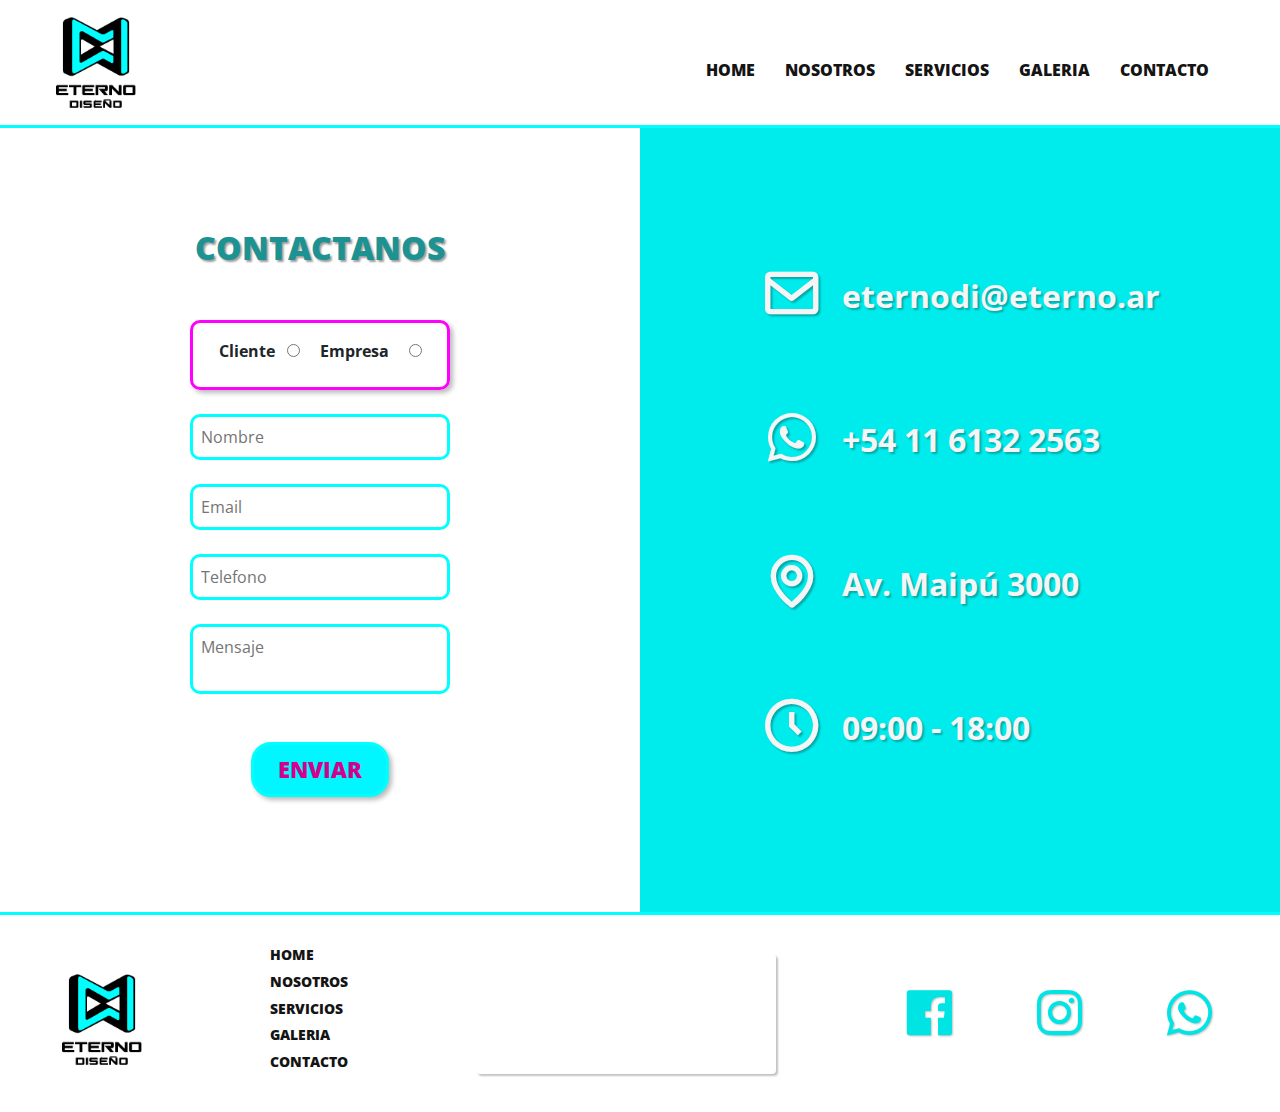
==== commit 4c9ebb46: "fix buttons, fix code servicios, galeria y contacto" ====
--- a/contacto.html
+++ b/contacto.html
@@ -44,34 +44,32 @@
                 </div>
             </nav>
         </div><!--fin header-->
-        <div class="contContacto">
-            <div class="formulario wow animate__animated animate__fadeIn">
-                <p class="tituloSec">Contactanos</p>
-                <form action="recibe.html" class="formText" method="POST">
-                    <div class="clienteEmpresa">
-                        <label for="cliente">Cliente</label>
-                        <input type="radio" name="consumidor" value="Cliente" id="cliente">
-                        <label for="empresa">Empresa</label>
+        <div class="contContacto container-fluid d-flex flex-wrap p-0">
+            <div class="formulario col-12 col-lg-6  wow animate__animated animate__fadeIn">
+                <form action="recibe.html" class="d-flex flex-column py-6 align-items-center" method="POST">
+                    <p class="tituloSec mb-5">Contactanos</p>
+                    <div class="clienteEmpresa py-3 mb-4 text-center ">
+                        <label class="mr-2" for="cliente">Cliente</label>
+                        <input class="mr-3" type="radio" name="consumidor" value="Cliente" id="cliente">
+                        <label class="mr-3" for="empresa">Empresa</label>
                         <input type="radio" name="consumidor" value="Empresa" id="empresa">
                     </div>
-                    <input class="block" type="text" name="nombre" placeholder="Nombre">
-                    <input class="block" type="email" name="email" placeholder="Email">
-                    <input class="block" type="tel" placeholder="Telefono">
-                    <textarea class="block" name="mensaje" placeholder="Mensaje"></textarea>
-                    <div class=""><input class="boton d-inline-block" type="submit" value="ENVIAR"></div>
+                    <input class="block p-2 mb-4" type="text" name="nombre" placeholder="Nombre">
+                    <input class="block p-2 mb-4" type="email" name="email" placeholder="Email">
+                    <input class="block p-2 mb-4" type="tel" placeholder="Telefono">
+                    <textarea class="block p-2 mb-5" name="mensaje" placeholder="Mensaje"></textarea>
+                    <input class="boton" type="submit" value="ENVIAR">
                 </form>
             </div>
-            <div class="contacto">
-                <div class="datosContacto">
-                    <ul class=" wow animate__animated animate__fadeInRight">
-                        <li class="mail"><i class="display-4 mr-5 far fa-envelope"></i></i>eternodi@eterno.ar</li>
-                        <li class="tel"><i class="display-4 mr-5 fab fa-whatsapp"></i>+54 11 6132 2563</li>
-                        <li class="dire"><i class="display-4 mr-5 fas fa-map-marker-alt"></i>Av. Maipú 3000</li>
-                        <li class="hora"><i class="display-4 mr-5 far fa-clock"></i>09:00 - 18:00</li>
-                    </ul>
-                </div>
+            <div class="datosContacto d-flex flex-column align-items-center justify-content-center py-6 col-12 col-lg-6 ">
+                <ul class="wow animate__animated animate__fadeInRight">
+                    <li class="py-5"><i class="bx-fw bx bx-envelope"></i>eternodi@eterno.ar</li>
+                    <li class="py-5"><i class="bx-fw bx bxl-whatsapp"></i>+54 11 6132 2563</li>
+                    <li class="py-5"><i class="bx-fw bx bx-map"></i>Av. Maipú 3000</li>
+                    <li class="py-5"><i class="bx-fw bx bx-time-five"></i>09:00 - 18:00</li>
+                </ul>
             </div>
-        </div><!--fin contenido-->
+        </div>
         <div id="footer" class="w-100 d-flex justify-content-around align-items-center py-4">
             <div class="logo d-none d-lg-block">
                 <a href="index.html"><img src="media/logo.png" alt="logo"></a>
--- a/css/estilos.css
+++ b/css/estilos.css
@@ -1,5 +1,2 @@
-@import url("https://fonts.googleapis.com/css2?family=Open+Sans:wght@400;700;800&display=swap");*{margin:0;padding:0}body{font-family:'Open Sans', sans-serif}h1{text-transform:uppercase;font-size:32px;font-weight:800;margin-bottom:15px;text-align:center;text-shadow:2px 2px 2px rgba(0,0,0,0.384)}@media all and (min-width: 768px){h1{text-transform:uppercase;font-size:35px;font-weight:800;margin-bottom:10px;text-align:center;text-shadow:2px 2px 2px rgba(0,0,0,0.384)}}@media all and (min-width: 992px){h1{text-transform:uppercase;font-size:40px;font-weight:800;margin-bottom:10px;text-align:center;text-shadow:2px 2px 2px rgba(0,0,0,0.384)}}h2{text-transform:uppercase;font-size:32px;font-weight:800;margin-bottom:15px;text-align:center;text-shadow:2px 2px 2px rgba(0,0,0,0.384)}h3{text-transform:uppercase;font-size:1.75rem;font-weight:800;margin-bottom:10px;text-align:center;text-shadow:2px 2px 2px rgba(0,0,0,0.384)}.tituloSec{text-transform:uppercase;font-size:32px;font-weight:800;margin-bottom:10px;text-align:center;text-shadow:2px 2px 2px rgba(0,0,0,0.384)}.bttn{height:65px}.py-6{padding-top:3rem;padding-bottom:3rem}.px-6{padding-left:4rem;padding-right:4rem}#header{border-bottom:4px solid magenta;background-color:cyan}#header .logo{width:65px}#header .navbar-toggler{border:none !important;font-size:2rem}#header .navbar-toggler:hover{outline:none !important}#header .navbar-collapse{padding:50px;margin-top:15px}#header .nav-item a{color:#141414;font-weight:800;text-transform:uppercase;text-align:center;padding:15px}#header .nav-item a:hover{color:#dd00dd;-webkit-transform:scale(108%);transform:scale(108%)}@media all and (min-width: 768px){#header{padding-left:2.5rem !important;padding-right:2.5rem !important}#header .logo{width:80px}#header .navbar-toggler{font-size:2.5rem}#header .nav-item a{font-size:21px}}@media all and (min-width: 992px){#header{background-color:white;border-bottom:5px solid cyan;-webkit-box-pack:justify;-ms-flex-pack:justify;justify-content:space-between}#header .navbar-collapse{padding:0px}#header .nav-item a{font-size:16px;margin-bottom:0px}}.carousel .carousel-inner .carousel-item{-webkit-transition:opacity 5s ease-out, -webkit-transform 4s ease;transition:opacity 5s ease-out, -webkit-transform 4s ease;transition:transform 4s ease, opacity 5s ease-out;transition:transform 4s ease, opacity 5s ease-out, -webkit-transform 4s ease}.carousel .carousel-inner .carousel-item img{height:88vh;-o-object-fit:cover;object-fit:cover}.carousel .carousel-inner .carousel-caption{height:100%;width:100%;top:0;left:0}.carousel .carousel-inner .carousel-caption .textSlide{background-color:#0000006c;color:whitesmoke;width:100%;height:250px}.carousel .carousel-inner .carousel-caption .textSlide p{font-size:20px;font-weight:400;text-shadow:0.5px 0.5px 1px rgba(0,0,0,0.733)}.carousel .carousel-inner .carousel-caption .textSlide .boton{background-color:#00f7ff;text-decoration:none;text-transform:uppercase;padding:15px 20px;border-radius:20px;color:#d3008d;font-size:22px;border:none;font-weight:800;-webkit-box-shadow:3px 3px 5px #00000046;box-shadow:3px 3px 5px #00000046}.carousel .carousel-inner .carousel-caption .textSlide .boton:hover{-webkit-transition:all 150ms ease-in-out;transition:all 150ms ease-in-out;background-color:cyan;-webkit-transform:scale(1.01);transform:scale(1.01);border:3px solid magenta;color:#f0f}.contNosotros{background-color:#c70988}.contNosotros .textNosotros{height:55vh;width:100%;color:whitesmoke;font-size:1.2rem;text-shadow:1.5px 1.5px 1.5px rgba(0,0,0,0.384)}.contNosotros .imgNosotros{min-height:55vh;width:100%;background-image:url(../media/estrategico.jpg);background-position:center;background-size:cover}.contProyectos{background-color:#c70988}.contProyectos .textProyectos{height:55vh;width:100%;color:whitesmoke;font-size:1.2rem;text-shadow:1.5px 1.5px 1.5px rgba(0,0,0,0.384)}.contProyectos .imgProyectos{min-height:55vh;width:100%;background-image:url(../media/diseno.jpg);background-position:center;background-size:cover}.contBeneficios{background-color:#00ecec}.contBeneficios i{color:whitesmoke;font-size:110px;text-shadow:2px 2px 2px rgba(0,0,0,0.301)}.contBeneficios p{color:#006161;font-size:1.3rem;font-weight:800;text-transform:uppercase}.contServicios{margin:5rem 0}.contServicios .cardServicio{width:20rem;min-width:300px;min-height:40vh;height:400px;margin:1rem 0.5rem;border-radius:20px;overflow:hidden;border:3px solid cyan}.contServicios .cardServicio .card-body{border-top:3px solid magenta;background-color:#141414}.contServicios .cardServicio img{height:83%;-o-object-fit:cover;object-fit:cover}.contServicios .cardServicio .card-body{height:17%}.contServicios .cardServicio .card-body h3{color:whitesmoke}@media all and (min-width: 768px){.carousel{border-bottom:10px solid #ffffff}.carousel .carousel-inner .carousel-item img{height:50vh}.carousel .carousel-inner .carousel-caption .textSlide p{font-size:22px}.contNosotros .textNosotros{height:50vh;width:100%;color:whitesmoke;font-size:1.5rem;text-shadow:1.5px 1.5px 1.5px rgba(0,0,0,0.384)}.contNosotros .imgNosotros{min-height:50vh;width:100%;background-image:url(../media/estrategico.jpg);background-position:center;background-size:cover}.contBeneficios{border-top:10px solid #ffffff;border-bottom:10px solid #ffffff}.contProyectos{border-bottom:10px solid #ffffff;-webkit-box-shadow:0 1px 2px rgba(0,0,0,0.24);box-shadow:0 1px 2px rgba(0,0,0,0.24)}.contProyectos .textProyectos{height:50vh;width:100%;color:whitesmoke;font-size:1.5rem;text-shadow:1.5px 1.5px 1.5px rgba(0,0,0,0.384)}.contProyectos .imgProyectos{min-height:50vh;width:100%;background-image:url(../media/diseno.jpg);background-position:center;background-size:cover}}@media all and (min-width: 992px){.carousel .carousel-inner .carousel-item img{height:88vh}.carousel .carousel-inner .carousel-caption .textSlide{height:300px}.carousel .carousel-inner .carousel-caption .textSlide p{font-size:24px}.contNosotros .textNosotros{height:75vh;width:100%;color:whitesmoke;font-size:1.5rem;text-shadow:1.5px 1.5px 1.5px rgba(0,0,0,0.384)}.contNosotros .imgNosotros{min-height:75vh;width:100%;background-image:url(../media/estrategico.jpg);background-position:center;background-size:cover}.contProyectos .textProyectos{height:75vh;width:100%;color:whitesmoke;font-size:1.5rem;text-shadow:1.5px 1.5px 1.5px rgba(0,0,0,0.384)}.contProyectos .imgProyectos{min-height:75vh;width:100%;background-image:url(../media/diseno.jpg);background-position:center;background-size:cover}}.gridNosotros{display:-ms-grid;display:grid;grid-template-areas:"hist"- "ele"}.gridNosotros .contHistoria{height:110vh;-ms-grid-row:1;-ms-grid-column:1;grid-area:hist;display:-webkit-box;display:-ms-flexbox;display:flex;-webkit-box-orient:vertical;-webkit-box-direction:reverse;-ms-flex-direction:column-reverse;flex-direction:column-reverse;background-color:#d9ffff}.gridNosotros .contHistoria .texthist{width:100%;height:50%;display:-webkit-box;display:-ms-flexbox;display:flex;-webkit-box-orient:vertical;-webkit-box-direction:normal;-ms-flex-direction:column;flex-direction:column;-webkit-box-align:center;-ms-flex-align:center;align-items:center;-webkit-box-pack:center;-ms-flex-pack:center;justify-content:center}.gridNosotros .contHistoria .texthist p{padding:0 60px;text-align:left}.gridNosotros .contHistoria .imgHistoria{width:100%;height:50%;background-image:url(../media/nosotross.jpg);background-position:center;background-size:cover}.contElegirnos{height:110vh;-ms-grid-row:2;-ms-grid-column:1;grid-area:ele;display:-webkit-box;display:-ms-flexbox;display:flex;-webkit-box-orient:vertical;-webkit-box-direction:normal;-ms-flex-direction:column;flex-direction:column;background-color:#d9ffff}.contElegirnos .imgElegirnos{width:100%;height:50%;background-image:url(../media/elegirnos.jpg);background-position:center;background-size:cover}.contElegirnos .textEle{width:100%;height:50%;display:-webkit-box;display:-ms-flexbox;display:flex;-webkit-box-orient:vertical;-webkit-box-direction:normal;-ms-flex-direction:column;flex-direction:column;-webkit-box-align:center;-ms-flex-align:center;align-items:center;-webkit-box-pack:center;-ms-flex-pack:center;justify-content:center}.contElegirnos .textEle p{padding:0 60px;text-align:left}@media (min-width: 768px) and (max-width: 991px){.gridNosotros{grid-template-areas:"hist hist"- "ele ele"}.gridNosotros .contHistoria{-webkit-box-orient:horizontal;-webkit-box-direction:normal;-ms-flex-direction:row;flex-direction:row;width:100%;height:85vh}.gridNosotros .contHistoria .texthist{height:100%}.gridNosotros .contHistoria .imgHistoria{height:100%}.gridNosotros .contElegirnos{-webkit-box-orient:horizontal;-webkit-box-direction:normal;-ms-flex-direction:row;flex-direction:row;width:100%;height:85vh}.gridNosotros .contElegirnos .imgElegirnos{height:100%}.gridNosotros .contElegirnos .textEle{height:100%}}@media (min-width: 992px){.gridNosotros{grid-template-areas:"hist hist"- "ele ele"}.gridNosotros .contHistoria{-webkit-box-orient:horizontal;-webkit-box-direction:normal;-ms-flex-direction:row;flex-direction:row;width:100%;height:100vh}.gridNosotros .contHistoria .texthist{height:100%}.gridNosotros .contHistoria .imgHistoria{height:100%}.gridNosotros .contElegirnos{-webkit-box-orient:horizontal;-webkit-box-direction:normal;-ms-flex-direction:row;flex-direction:row;width:100%;height:100vh}.gridNosotros .contElegirnos .imgElegirnos{height:100%}.gridNosotros .contElegirnos .textEle{height:100%}}.imgService{background-position:center;background-size:cover;width:100%;height:50vh}.contDetalleServicio{width:100%;height:100vh;background-color:#c70988;display:-webkit-box;display:-ms-flexbox;display:flex;-webkit-box-orient:vertical;-webkit-box-direction:normal;-ms-flex-direction:column;flex-direction:column;-webkit-box-pack:justify;-ms-flex-pack:justify;justify-content:space-between}.contDetalleServicio .textContent{height:50%;margin:0 60px;display:-webkit-box;display:-ms-flexbox;display:flex;-webkit-box-orient:vertical;-webkit-box-direction:normal;-ms-flex-direction:column;flex-direction:column;-webkit-box-align:center;-ms-flex-align:center;align-items:center;-webkit-box-pack:center;-ms-flex-pack:center;justify-content:center}.contDetalleServicio .textContent .description{text-align:center}.contDetalleServicio .iconContainer{height:50%;background-color:cyan;display:-webkit-box;display:-ms-flexbox;display:flex;-webkit-box-align:center;-ms-flex-align:center;align-items:center;-webkit-box-pack:space-evenly;-ms-flex-pack:space-evenly;justify-content:space-evenly}.contDetalleServicio .iconContainer .iconText{text-align:center;width:50%;height:100%;display:-webkit-box;display:-ms-flexbox;display:flex;-webkit-box-orient:vertical;-webkit-box-direction:normal;-ms-flex-direction:column;flex-direction:column;-webkit-box-pack:center;-ms-flex-pack:center;justify-content:center;-webkit-box-align:center;-ms-flex-align:center;align-items:center;text-shadow:1px 1px 2px rgba(0,0,0,0.288)}.contDetalleServicio .iconContainer .iconText i{font-size:70px;display:block;margin-bottom:20px}.contDetalleServicio .iconContainer .iconText p{text-align:center;color:white;text-transform:uppercase;font-weight:800;font-size:16px;width:150px;margin:0}#contDisenoProducto{-webkit-box-shadow:5px 5px 10px #00000071;box-shadow:5px 5px 10px #00000071}#contDisenoProducto .imgService{background-image:url(../media/diseno.jpg)}#contImpre3d{-webkit-box-shadow:5px 5px 10px #00000071;box-shadow:5px 5px 10px #00000071}#contImpre3d .imgService{background-image:url(../media/impresion.jpg)}#contModelado3d{-webkit-box-shadow:5px 5px 10px #00000071;box-shadow:5px 5px 10px #00000071}#contModelado3d .imgService{background-image:url(../media/modelado.jpg)}#contPrototipos{-webkit-box-shadow:5px 5px 10px #00000071;box-shadow:5px 5px 10px #00000071}#contPrototipos .imgService{background-image:url(../media/prototipo.jpg)}@media (min-width: 992px){.imgService{height:100vh}.contDetalleServicio{background-color:white}.contDetalleServicio .iconContainer{height:25%}.contDetalleServicio .iconContainer .iconText{text-align:center;width:50%;height:100%;display:-webkit-box;display:-ms-flexbox;display:flex;-webkit-box-orient:vertical;-webkit-box-direction:normal;-ms-flex-direction:column;flex-direction:column;-webkit-box-pack:center;-ms-flex-pack:center;justify-content:center}.contDetalleServicio .iconContainer .iconText i{font-size:50px;display:block}.contDetalleServicio .iconContainer .iconText p{text-align:center;font-weight:700}#contDisenoProducto{display:-webkit-box;display:-ms-flexbox;display:flex;-webkit-box-orient:horizontal;-webkit-box-direction:normal;-ms-flex-direction:row;flex-direction:row;margin:200px 0}#contImpre3d{display:-webkit-box;display:-ms-flexbox;display:flex;-webkit-box-orient:horizontal;-webkit-box-direction:reverse;-ms-flex-direction:row-reverse;flex-direction:row-reverse;margin:200px 0}#contModelado3d{display:-webkit-box;display:-ms-flexbox;display:flex;-webkit-box-orient:horizontal;-webkit-box-direction:normal;-ms-flex-direction:row;flex-direction:row;margin:200px 0}#contPrototipos{display:-webkit-box;display:-ms-flexbox;display:flex;-webkit-box-orient:horizontal;-webkit-box-direction:reverse;-ms-flex-direction:row-reverse;flex-direction:row-reverse;margin:200px 0}}.galeria{margin-bottom:80px}.galeria .tituloSec{background-color:#ea00ff;border-radius:0px 0 20px 25px;color:white}.galeria .itemGaleria{margin:0 !important;padding:20px;min-height:300px;max-width:400px}.galeria .itemGaleria img{width:100%;height:300px;border-radius:15px;-o-object-fit:cover;object-fit:cover;-webkit-box-shadow:5px 5px 10px #00000071;box-shadow:5px 5px 10px #00000071;border:3px solid cyan}.galeria .itemGaleria img:hover{-webkit-transform:scale(115%);transform:scale(115%);border:3px solid magenta;-webkit-transition:all 800ms;transition:all 800ms}.contContacto{width:100%;text-align:center}.contContacto .formulario{width:100%;height:110vh;display:-webkit-box;display:-ms-flexbox;display:flex;-webkit-box-orient:vertical;-webkit-box-direction:normal;-ms-flex-direction:column;flex-direction:column;-webkit-box-pack:center;-ms-flex-pack:center;justify-content:center;-webkit-box-align:center;-ms-flex-align:center;align-items:center}.contContacto .formulario .tituloSec{color:#00b6b6;margin-bottom:50px;text-shadow:2px 2px 2px rgba(0,0,0,0.219)}.contContacto .formulario .clienteEmpresa{width:260px;margin-bottom:20px;border:3px solid magenta;border-radius:10px;padding:5px;-webkit-box-shadow:3px 3px 5px #00000046;box-shadow:3px 3px 5px #00000046}.contContacto .formulario .clienteEmpresa input{margin:20px}.contContacto .formulario .block{display:block;width:260px;border:3px solid cyan;border-radius:10px;padding:5px;margin-bottom:20px;-webkit-box-shadow:3px 3px 5px #00000046;box-shadow:3px 3px 5px #00000046}.contContacto .formulario .boton{background-color:#00f7ff;text-decoration:none;text-transform:uppercase;padding:15px 20px;border-radius:20px;color:#d3008d;font-size:22px;border:none;font-weight:800;-webkit-box-shadow:3px 3px 5px #00000046;box-shadow:3px 3px 5px #00000046}.contContacto .formulario .boton:hover{-webkit-transition:all 150ms ease-in-out;transition:all 150ms ease-in-out;background-color:cyan;-webkit-transform:scale(1.01);transform:scale(1.01);border:3px solid magenta;color:#f0f}.contContacto .contacto{background-color:#00e6e6;width:100%;height:100vh;display:-webkit-box;display:-ms-flexbox;display:flex;-webkit-box-orient:vertical;-webkit-box-direction:normal;-ms-flex-direction:column;flex-direction:column;-webkit-box-align:center;-ms-flex-align:center;align-items:center;-webkit-box-pack:center;-ms-flex-pack:center;justify-content:center}.contContacto .contacto li{list-style:none;padding-bottom:50px;font-size:1.2rem;font-weight:700;color:white;text-align:left;text-shadow:2px 2px 2px rgba(17,17,17,0.301)}.contContacto .animate__fadeIn{--animate-duration: 3s}.contContacto .animate__fadeInRight{--animate-duration: 3s;--animate-delay: 1s}@media (min-width: 992px){.contContacto{width:100%;display:-webkit-box;display:-ms-flexbox;display:flex}.contContacto .formulario{width:50%}.contContacto .contacto{width:50%;height:110vh}.contContacto .contacto li{font-size:2rem}}#recibe{height:100vh;width:100%;text-align:center;background-color:#9affff}#recibe .tituloSec{padding-top:350px}#footer{background-color:#101010;border-top:3px solid cyan}#footer .social{width:75%}#footer .social i{font-size:50px;color:#00e4e4}@media (min-width: 768px){#footer .social{width:50%}#footer .social i{font-size:60px}}@media all and (min-width: 992px){#footer{border-top:4px solid cyan;background-color:white}#footer .logo{display:block;max-width:80px;max-height:80px}#footer .logo img{display:block;width:100%}#footer .navFoot ul{list-style:none;font-size:0.9rem;font-weight:800;text-transform:uppercase}#footer .navFoot ul a{text-decoration:none;color:#141414;display:block;margin:5px}#footer .navFoot ul a:hover{color:#dd00dd;-webkit-transform:scale(108%);transform:scale(108%)}#footer .maps{width:300px;height:120px;overflow:hidden;-webkit-box-shadow:2px 2px 2px rgba(0,0,0,0.24);box-shadow:2px 2px 2px rgba(0,0,0,0.24)}#footer .social{width:25%}#footer .social i{text-shadow:1px 1px 2px rgba(0,0,0,0.24)}}
+@import url("https://fonts.googleapis.com/css2?family=Open+Sans:wght@400;700;800&display=swap");*{margin:0;padding:0}body{font-family:'Open Sans', sans-serif}h1{text-transform:uppercase;font-size:32px;color:#f5f5f5;font-weight:800;margin-bottom:15px;text-align:center;text-shadow:2px 2px 2px rgba(0,0,0,0.384)}@media all and (min-width: 768px){h1{text-transform:uppercase;font-size:35px;color:#f5f5f5;font-weight:800;margin-bottom:10px;text-align:center;text-shadow:2px 2px 2px rgba(0,0,0,0.384)}}@media all and (min-width: 992px){h1{text-transform:uppercase;font-size:40px;color:#f5f5f5;font-weight:800;margin-bottom:10px;text-align:center;text-shadow:2px 2px 2px rgba(0,0,0,0.384)}}h2{text-transform:uppercase;font-size:32px;color:#f5f5f5;font-weight:800;margin-bottom:15px;text-align:center;text-shadow:2px 2px 2px rgba(0,0,0,0.384)}h3{text-transform:uppercase;font-size:1.75rem;color:#f5f5f5;font-weight:800;margin-bottom:10px;text-align:center;text-shadow:2px 2px 2px rgba(0,0,0,0.384)}.tituloSec{text-transform:uppercase;font-size:32px;color:#f5f5f5;font-weight:800;margin-bottom:10px;text-align:center;text-shadow:2px 2px 2px rgba(0,0,0,0.384)}.bttn{height:65px}.py-6{padding-top:6rem;padding-bottom:6rem}.px-6{padding-left:4rem;padding-right:4rem}.px-lg-6{padding:0 5rem}@media all and (min-width: 992px){.px-lg-6{padding:0 8rem !important}}@media all and (min-width: 992px){.borderCont{border:3px solid cyan}}.bgColorMagent{background-color:#be0982}.bgColorBlack{background-color:#101010}.subLine{height:2px;width:100px;background-color:#fff}.boton{background-color:#00f7ff;text-decoration:none !important;text-transform:uppercase;text-align:center;padding:.5rem 1.5rem;border-radius:20px;color:#d3008d;font-size:22px;border:3px solid cyan;font-weight:800;-webkit-box-shadow:3px 3px 5px #00000046;box-shadow:3px 3px 5px #00000046;-webkit-box-sizing:border-box;box-sizing:border-box}.boton:hover{-webkit-transition:all 150ms ease-in-out;transition:all 150ms ease-in-out;background-color:cyan;-webkit-transform:scale(1.1);transform:scale(1.1);border:3px solid magenta;color:#f0f}#header{border-bottom:3px solid magenta;background-color:cyan}#header .logo{width:65px}#header .navbar-toggler{border:none !important;font-size:2rem}#header .navbar-toggler:hover{outline:none !important}#header .navbar-collapse{padding:50px;margin-top:15px}#header .nav-item a{color:#141414;font-weight:800;text-transform:uppercase;text-align:center;padding:15px}#header .nav-item a:hover{color:#dd00dd;-webkit-transform:scale(108%);transform:scale(108%)}@media all and (min-width: 768px){#header{padding-left:2.5rem !important;padding-right:2.5rem !important}#header .logo{width:80px}#header .navbar-toggler{font-size:2.5rem}#header .nav-item a{font-size:21px}}@media all and (min-width: 992px){#header{background-color:white;border-bottom:3px solid cyan;-webkit-box-pack:justify;-ms-flex-pack:justify;justify-content:space-between}#header .navbar-collapse{padding:0px}#header .nav-item a{font-size:16px;margin-bottom:0px}}.carousel .carousel-inner .carousel-item{-webkit-transition:opacity 5s ease-out, -webkit-transform 4s ease;transition:opacity 5s ease-out, -webkit-transform 4s ease;transition:transform 4s ease, opacity 5s ease-out;transition:transform 4s ease, opacity 5s ease-out, -webkit-transform 4s ease}.carousel .carousel-inner .carousel-item img{height:88vh;-o-object-fit:cover;object-fit:cover}.carousel .carousel-inner .carousel-caption{height:100%;width:100%;top:0;left:0}.carousel .carousel-inner .carousel-caption .textSlide{background-color:#0000006c;color:whitesmoke;width:100%;height:250px}.carousel .carousel-inner .carousel-caption .textSlide p{font-size:20px;font-weight:400;text-shadow:0.5px 0.5px 1px rgba(0,0,0,0.733)}.contNosotros{background-color:#be0982}.contNosotros .textNosotros{height:55vh;width:100%;color:#f5f5f5;line-height:2rem}.contNosotros .textNosotros p{font-size:1.2rem;text-shadow:1.5px 1.5px 1.5px rgba(0,0,0,0.384)}@media all and (min-width: 320px) and (max-width: 767px){.contNosotros .textNosotros{line-height:1.6}}.contNosotros .imgNosotros{height:55vh;width:100%;background-image:url(../media/estrategicosmall.jpg);background-position:center;background-size:cover}.contProyectos{background-color:#be0982}.contProyectos .textProyectos{height:55vh;width:100%;color:#f5f5f5;line-height:2rem}.contProyectos .textProyectos p{font-size:1.2rem;text-shadow:1.5px 1.5px 1.5px rgba(0,0,0,0.384)}@media all and (min-width: 320px) and (max-width: 767px){.contProyectos .textProyectos{line-height:1.6}}.contProyectos .imgProyectos{height:55vh;width:100%;background-image:url(../media/disenosmall.jpg);background-position:center;background-size:cover}.contBeneficios{background-color:#00ecec}.contBeneficios i{color:#f5f5f5;font-size:110px;text-shadow:2px 2px 2px rgba(0,0,0,0.301)}.contBeneficios p{color:#0e5050;font-size:1.3rem;font-weight:800;text-transform:uppercase;text-shadow:1px 1px 2px rgba(0,0,0,0.247)}.contServicios{padding:5rem 0;background-color:#101010}.contServicios .cardServicio{width:20rem;min-width:300px;min-height:40vh;height:400px;margin:1rem 0.5rem;border-radius:20px;overflow:hidden;border:3px solid cyan;-webkit-box-shadow:3px 3px 8px rgba(0,0,0,0.363);box-shadow:3px 3px 8px rgba(0,0,0,0.363)}.contServicios .cardServicio:hover{-webkit-transform:scale(1.05);transform:scale(1.05);-webkit-transition:all 500ms ease-in-out;transition:all 500ms ease-in-out;border:3px solid magenta}.contServicios .cardServicio:hover .card-body{border-top:3px solid cyan}.contServicios .cardServicio .card-body{border-top:3px solid magenta;background-color:#101010}.contServicios .cardServicio img{height:83%;-o-object-fit:cover;object-fit:cover}.contServicios .cardServicio .card-body{height:17%}.contServicios .cardServicio .card-body h3{color:#f5f5f5}@media all and (min-width: 768px){.carousel{border-bottom:3px solid cyan}.carousel .carousel-inner .carousel-item img{height:50vh}.carousel .carousel-inner .carousel-caption .textSlide p{font-size:22px}.contNosotros .textNosotros{height:50vh;width:100%;color:#f5f5f5;line-height:2rem}.contNosotros .textNosotros p{font-size:1.5rem;text-shadow:1.5px 1.5px 1.5px rgba(0,0,0,0.384)}}@media all and (min-width: 768px) and (min-width: 320px) and (max-width: 767px){.contNosotros .textNosotros{line-height:1.6}}@media all and (min-width: 768px){.contNosotros .imgNosotros{height:50vh;width:100%;background-image:url(../media/estrategicomedium.jpg);background-position:center;background-size:cover}.contBeneficios{border-top:3px solid magenta;border-bottom:3px solid magenta}.contProyectos{border-bottom:3px solid cyan}.contProyectos .textProyectos{height:50vh;width:100%;color:#f5f5f5;line-height:2rem}.contProyectos .textProyectos p{font-size:1.5rem;text-shadow:1.5px 1.5px 1.5px rgba(0,0,0,0.384)}}@media all and (min-width: 768px) and (min-width: 320px) and (max-width: 767px){.contProyectos .textProyectos{line-height:1.6}}@media all and (min-width: 768px){.contProyectos .imgProyectos{height:50vh;width:100%;background-image:url(../media/disenomedium.jpg);background-position:center;background-size:cover}}@media all and (min-width: 992px){.carousel .carousel-inner .carousel-item img{height:88vh}.carousel .carousel-inner .carousel-caption .textSlide{height:300px}.carousel .carousel-inner .carousel-caption .textSlide p{font-size:24px}.contNosotros .textNosotros{height:75vh;width:100%;color:#f5f5f5;line-height:2rem}.contNosotros .textNosotros p{font-size:1.5rem;text-shadow:1.5px 1.5px 1.5px rgba(0,0,0,0.384)}}@media all and (min-width: 992px) and (min-width: 320px) and (max-width: 767px){.contNosotros .textNosotros{line-height:1.6}}@media all and (min-width: 992px){.contNosotros .imgNosotros{height:75vh;width:100%;background-image:url(../media/estrategico.jpg);background-position:center;background-size:cover}.contBeneficios{background-color:#00ecec}.contBeneficios i{font-size:95px}.contBeneficios p{font-size:1.2rem}.contProyectos .textProyectos{height:75vh;width:100%;color:#f5f5f5;line-height:2rem}.contProyectos .textProyectos p{font-size:1.5rem;text-shadow:1.5px 1.5px 1.5px rgba(0,0,0,0.384)}}@media all and (min-width: 992px) and (min-width: 320px) and (max-width: 767px){.contProyectos .textProyectos{line-height:1.6}}@media all and (min-width: 992px){.contProyectos .imgProyectos{height:75vh;width:100%;background-image:url(../media/diseno.jpg);background-position:center;background-size:cover}}.imgHistoria{height:50vh;width:100%;background-image:url(../media/nosotrossmall.jpg);background-position:center;background-size:cover}.contHistoria{background-color:#101010;padding:6rem 0}.contHistoria .texthist{height:auto;width:100%;color:#f5f5f5;line-height:2rem}.contHistoria .texthist p{font-size:1.2rem;text-shadow:1.5px 1.5px 1.5px rgba(0,0,0,0.384)}@media all and (min-width: 320px) and (max-width: 767px){.contHistoria .texthist{line-height:1.6}}.contHistoria .texthist .subLine{height:5px;background-color:#00ecec;border-radius:3px}.contHistoria .textEle{height:auto;width:90%;color:#f5f5f5;line-height:2rem}.contHistoria .textEle .tituloSec{font-size:32px}.contHistoria .textEle p{font-size:1.2rem;text-shadow:1.5px 1.5px 1.5px rgba(0,0,0,0.384)}@media all and (min-width: 320px) and (max-width: 767px){.contHistoria .textEle{line-height:1.6}}.contEquipo{background-color:#00ecec}.contEquipo .cardEquipo{width:20rem;min-width:290px;min-height:40vh;height:400px;margin:1rem 0.5rem;border-radius:20px;overflow:hidden;border:3px solid magenta;-webkit-box-shadow:3px 3px 8px rgba(0,0,0,0.363);box-shadow:3px 3px 8px rgba(0,0,0,0.363)}.contEquipo .cardEquipo:hover{-webkit-transform:scale(1.05);transform:scale(1.05);-webkit-transition:all 500ms ease-in-out;transition:all 500ms ease-in-out}.contEquipo .cardEquipo img{height:75%;-o-object-fit:cover;object-fit:cover}.contEquipo .cardEquipo .card-body{height:25%}.contEquipo .cardEquipo .card-body p{color:#f5f5f5}.contEquipo .cardEquipo .card-body h3{color:#f5f5f5;font-size:16px;text-transform:capitalize}@media all and (min-width: 768px){.imgHistoria{height:35vh;width:100%;background-image:url(../media/nosotrosmedium.jpg);background-position:center;background-size:cover}.contHistoria{border-top:3px solid cyan;border-bottom:3px solid magenta}}@media all and (min-width: 992px){.imgHistoria{height:45vh;width:100%;background-image:url(../media/nosotros.jpg);background-position:center;background-size:cover}.contHistoria{padding:10rem 0}}.blockServicio .imgService{height:35vh;width:100%;background-image:url(../media/disenosmall.jpg);background-position:center;background-size:cover}.blockServicio .contDetalleServicio{background-color:#be0982;color:#f5f5f5}.blockServicio .contDetalleServicio .textContent{height:55vh;width:100%;color:#f5f5f5;line-height:2rem}.blockServicio .contDetalleServicio .textContent p{font-size:1.2rem;text-shadow:1.5px 1.5px 1.5px rgba(0,0,0,0.384)}@media all and (min-width: 320px) and (max-width: 767px){.blockServicio .contDetalleServicio .textContent{line-height:1.6}}.blockServicio .contDetalleServicio .iconContainer{height:22vh;background-color:#00ecec}.blockServicio .contDetalleServicio .iconContainer .iconText i{font-size:50px;text-shadow:1px 1px 2px #00000075}.blockServicio .contDetalleServicio .iconContainer .iconText p{color:#f5f5f5;text-transform:uppercase;font-weight:800;font-size:14px;text-shadow:1px 1px 1px #00000075}@media all and (min-width: 768px){.blockServicio{height:90vh}.blockServicio .contDetalleServicio{height:50%}.blockServicio .contDetalleServicio .textContent{height:100%;width:100%;color:#f5f5f5;line-height:2rem}.blockServicio .contDetalleServicio .textContent p{font-size:1.2rem;text-shadow:1.5px 1.5px 1.5px rgba(0,0,0,0.384)}}@media all and (min-width: 768px) and (min-width: 320px) and (max-width: 767px){.blockServicio .contDetalleServicio .textContent{line-height:1.6}}@media all and (min-width: 768px){.blockServicio .contDetalleServicio .iconContainer{height:100%}.blockServicio .contDetalleServicio .iconContainer .iconText i{font-size:60px}.blockServicio .contDetalleServicio .iconContainer .iconText p{font-size:16px}#contDisenoProducto.blockServicio .imgService{height:50%;width:100%;background-image:url(../media/disenomedium.jpg);background-position:center;background-size:cover}#contImpre3d.blockServicio .imgService{height:50%;width:100%;background-image:url(../media/impresionmedium.jpg);background-position:center;background-size:cover}#contModelado3d.blockServicio .imgService{height:50%;width:100%;background-image:url(../media/modeladosmall.jpg);background-position:center;background-size:cover}#contPrototipos.blockServicio .imgService{height:50%;width:100%;background-image:url(../media/prototipomedium.jpg);background-position:center;background-size:cover}}@media all and (min-width: 992px){.blockServicio{height:75vh}.blockServicio .contDetalleServicio{height:100%}.blockServicio .contDetalleServicio .textContent{height:70%;width:100%;color:#f5f5f5;line-height:2rem}.blockServicio .contDetalleServicio .textContent p{font-size:1.5rem;text-shadow:1.5px 1.5px 1.5px rgba(0,0,0,0.384)}}@media all and (min-width: 992px) and (min-width: 320px) and (max-width: 767px){.blockServicio .contDetalleServicio .textContent{line-height:1.6}}@media all and (min-width: 992px){.blockServicio .contDetalleServicio .iconContainer{height:30%}.blockServicio .contDetalleServicio .iconContainer .iconText i{font-size:70px}.blockServicio .contDetalleServicio .iconContainer .iconText p{font-size:20px}#contDisenoProducto.blockServicio .imgService{height:100%;width:100%;background-image:url(../media/diseno.jpg);background-position:center;background-size:cover}#contImpre3d.blockServicio .imgService{height:100%;width:100%;background-image:url(../media/impresion.jpg);background-position:center;background-size:cover}#contModelado3d.blockServicio .imgService{height:100%;width:100%;background-image:url(../media/modelado.jpg);background-position:center;background-size:cover}#contPrototipos.blockServicio .imgService{height:100%;width:100%;background-image:url(../media/prototipo.jpg);background-position:center;background-size:cover}}.brdTop{height:3px;background-color:#00ecec}.galeria{margin-bottom:80px}.galeria .tituloSec{background-color:#be0982;border-radius:0px 0 25px 25px;color:white}.galeria .itemGaleria{margin:0 !important;padding:20px;min-height:300px;max-width:400px}.galeria .itemGaleria img{width:100%;height:300px;border-radius:15px;-o-object-fit:cover;object-fit:cover;-webkit-box-shadow:5px 5px 10px #00000071;box-shadow:5px 5px 10px #00000071;border:3px solid magenta}.galeria .itemGaleria img:hover{-webkit-transform:scale(115%);transform:scale(115%);border:3px solid cyan;-webkit-transition:all 800ms;transition:all 800ms}.contContacto .formulario form .tituloSec{color:#1c9292}.contContacto .formulario form .clienteEmpresa{font-weight:700;border:3px solid magenta;border-radius:10px;width:260px;-webkit-box-shadow:3px 3px 5px #00000046;box-shadow:3px 3px 5px #00000046}.contContacto .formulario form textarea{resize:none}.contContacto .formulario form .block{width:260px;border-radius:10px;border:3px solid cyan}.contContacto .formulario form .block:focus{outline:none}.contContacto .datosContacto{background-color:#00ecec}.contContacto .datosContacto ul li{list-style:none;font-size:1.2rem;font-weight:700;color:#f5f5f5;text-shadow:2px 2px 2px rgba(17,17,17,0.301)}.contContacto .datosContacto ul li i{font-size:3rem}@media all and (min-width: 768px){.contContacto .datosContacto ul li{font-size:2rem}.contContacto .datosContacto ul li i{font-size:4rem}}#recibe{height:100vh;width:100%;text-align:center;background-color:#9affff}#recibe .tituloSec{padding-top:350px}#footer{background-color:#101010;border-top:3px solid magenta}#footer .social{width:75%}#footer .social i{font-size:50px;color:#00e4e4}@media (min-width: 768px){#footer .social{width:50%}#footer .social i{font-size:60px}}@media all and (min-width: 992px){#footer{border-top:3px solid cyan;background-color:white}#footer .logo{display:block;max-width:80px;max-height:80px}#footer .logo img{display:block;width:100%}#footer .navFoot ul{list-style:none;font-size:0.9rem;font-weight:800;text-transform:uppercase}#footer .navFoot ul a{text-decoration:none;color:#141414;display:block;margin:5px}#footer .navFoot ul a:hover{color:#dd00dd;-webkit-transform:scale(108%);transform:scale(108%)}#footer .maps{width:300px;height:120px;overflow:hidden;-webkit-box-shadow:2px 2px 2px rgba(0,0,0,0.24);box-shadow:2px 2px 2px rgba(0,0,0,0.24)}#footer .social{width:25%}#footer .social i{text-shadow:1px 1px 2px rgba(0,0,0,0.24)}}
 /*# sourceMappingURL=estilos.css.map */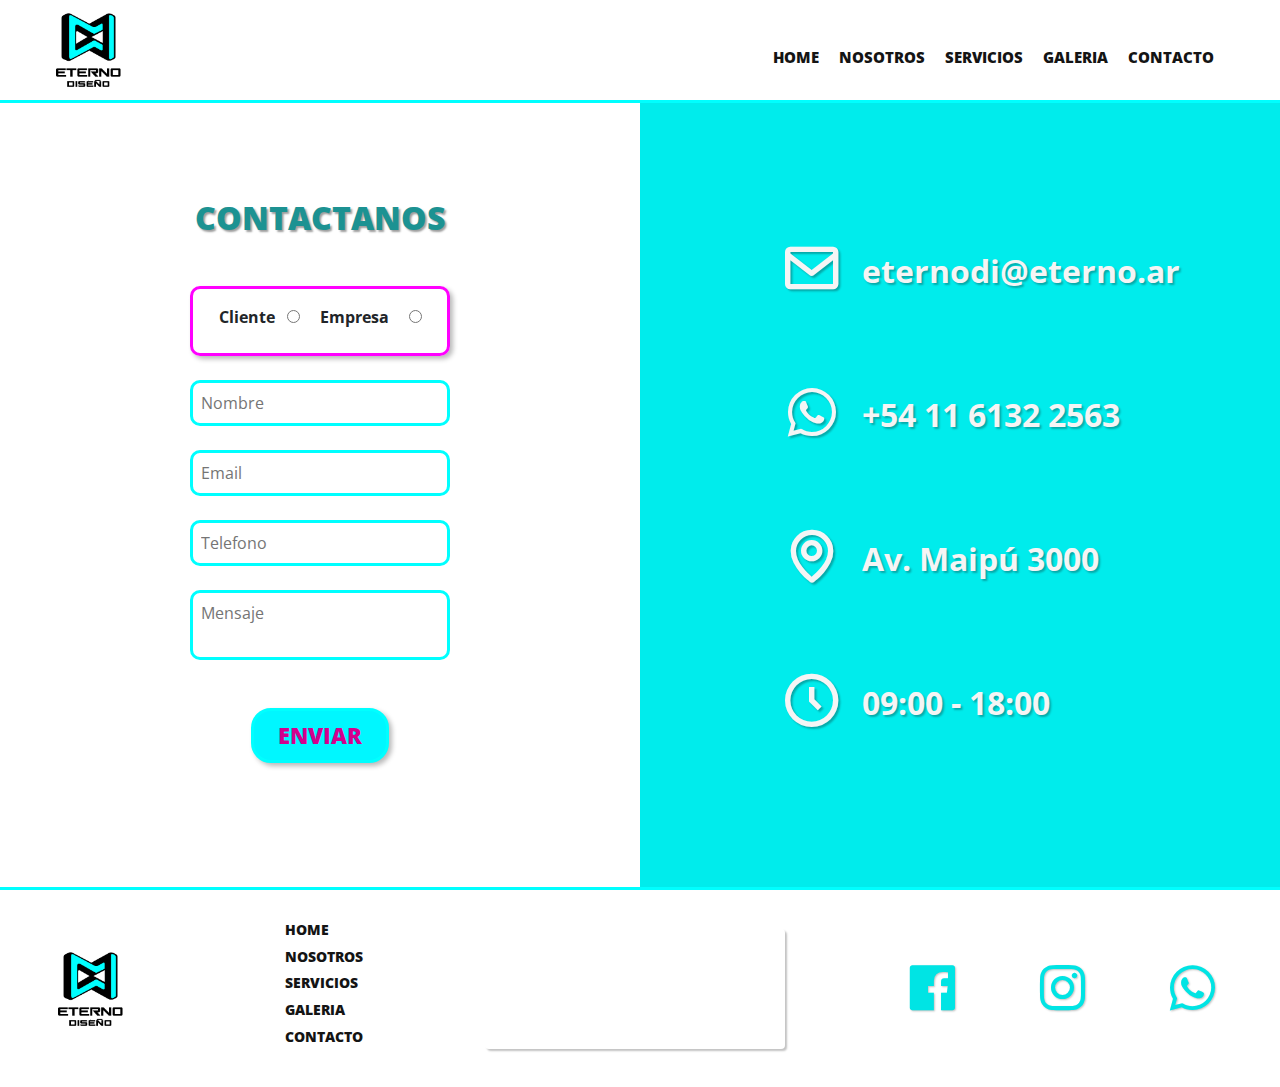
==== commit af50d616: "Final Fix, add animate, add text content, add tags" ====
--- a/contacto.html
+++ b/contacto.html
@@ -45,9 +45,9 @@
             </nav>
         </div><!--fin header-->
         <div class="contContacto container-fluid d-flex flex-wrap p-0">
-            <div class="formulario col-12 col-lg-6  wow animate__animated animate__fadeIn">
-                <form action="recibe.html" class="d-flex flex-column py-6 align-items-center" method="POST">
-                    <p class="tituloSec mb-5">Contactanos</p>
+            <section class="formulario col-12 col-lg-6  wow animate__animated animate__fadeIn animate__slow	3s">
+                <form action="#" class="d-flex flex-column py-6 align-items-center">
+                    <h1 class="tituloSec mb-5">Contactanos</h1>
                     <div class="clienteEmpresa py-3 mb-4 text-center ">
                         <label class="mr-2" for="cliente">Cliente</label>
                         <input class="mr-3" type="radio" name="consumidor" value="Cliente" id="cliente">
@@ -58,17 +58,29 @@
                     <input class="block p-2 mb-4" type="email" name="email" placeholder="Email">
                     <input class="block p-2 mb-4" type="tel" placeholder="Telefono">
                     <textarea class="block p-2 mb-5" name="mensaje" placeholder="Mensaje"></textarea>
-                    <input class="boton" type="submit" value="ENVIAR">
+                    <input class="boton" type="button" data-toggle="modal" data-target="#staticBackdrop" value="ENVIAR">
                 </form>
+            </section>
+            <section class="datosContacto d-flex flex-column align-items-center justify-content-center py-6 col-12 col-lg-6 wow animate__animated animate__zoomIn">
+                <ul class="wow animate__animated animate__fadeInRight animate__slow	3s">
+                    <li class="py-4 py-md-5"><i class="bx-fw bx bx-envelope"></i>eternodi@eterno.ar</li>
+                    <li class="py-4 py-md-5"><i class="bx-fw bx bxl-whatsapp"></i>+54 11 6132 2563</li>
+                    <li class="py-4 py-md-5"><i class="bx-fw bx bx-map"></i>Av. Maipú 3000</li>
+                    <li class="py-4 py-md-5"><i class="bx-fw bx bx-time-five"></i>09:00 - 18:00</li>
+                </ul>
+            </section>
+        </div>
+        <div class="modal fade" id="staticBackdrop" data-backdrop="static" data-keyboard="false" aria-labelledby="Contacto" tabindex="-1" aria-labelledby="staticBackdropLabel" aria-hidden="true">
+          <div class="modal-dialog modal-dialog-centered">
+            <div class="modal-content text-center pt-5">
+              <h5 class="tituloSec" id="staticBackdropLabel">¡Gracias por contactarnos!</h5>
+              <i class='bx bxl-mailchimp my-4'></i>
+              <p class="modal-body">Responderemos su consulta a la brevedad.</p>
+              <div class="modal-footer">
+                <button class="boton" data-dismiss="modal">cerrar</button>
+              </div>
             </div>
-            <div class="datosContacto d-flex flex-column align-items-center justify-content-center py-6 col-12 col-lg-6 ">
-                <ul class="wow animate__animated animate__fadeInRight">
-                    <li class="py-5"><i class="bx-fw bx bx-envelope"></i>eternodi@eterno.ar</li>
-                    <li class="py-5"><i class="bx-fw bx bxl-whatsapp"></i>+54 11 6132 2563</li>
-                    <li class="py-5"><i class="bx-fw bx bx-map"></i>Av. Maipú 3000</li>
-                    <li class="py-5"><i class="bx-fw bx bx-time-five"></i>09:00 - 18:00</li>
-                </ul>
-            </div>
+          </div>
         </div>
         <div id="footer" class="w-100 d-flex justify-content-around align-items-center py-4">
             <div class="logo d-none d-lg-block">
--- a/css/estilos.css
+++ b/css/estilos.css
@@ -1,2 +1,2 @@
-@import url("https://fonts.googleapis.com/css2?family=Open+Sans:wght@400;700;800&display=swap");*{margin:0;padding:0}body{font-family:'Open Sans', sans-serif}h1{text-transform:uppercase;font-size:32px;color:#f5f5f5;font-weight:800;margin-bottom:15px;text-align:center;text-shadow:2px 2px 2px rgba(0,0,0,0.384)}@media all and (min-width: 768px){h1{text-transform:uppercase;font-size:35px;color:#f5f5f5;font-weight:800;margin-bottom:10px;text-align:center;text-shadow:2px 2px 2px rgba(0,0,0,0.384)}}@media all and (min-width: 992px){h1{text-transform:uppercase;font-size:40px;color:#f5f5f5;font-weight:800;margin-bottom:10px;text-align:center;text-shadow:2px 2px 2px rgba(0,0,0,0.384)}}h2{text-transform:uppercase;font-size:32px;color:#f5f5f5;font-weight:800;margin-bottom:15px;text-align:center;text-shadow:2px 2px 2px rgba(0,0,0,0.384)}h3{text-transform:uppercase;font-size:1.75rem;color:#f5f5f5;font-weight:800;margin-bottom:10px;text-align:center;text-shadow:2px 2px 2px rgba(0,0,0,0.384)}.tituloSec{text-transform:uppercase;font-size:32px;color:#f5f5f5;font-weight:800;margin-bottom:10px;text-align:center;text-shadow:2px 2px 2px rgba(0,0,0,0.384)}.bttn{height:65px}.py-6{padding-top:6rem;padding-bottom:6rem}.px-6{padding-left:4rem;padding-right:4rem}.px-lg-6{padding:0 5rem}@media all and (min-width: 992px){.px-lg-6{padding:0 8rem !important}}@media all and (min-width: 992px){.borderCont{border:3px solid cyan}}.bgColorMagent{background-color:#be0982}.bgColorBlack{background-color:#101010}.subLine{height:2px;width:100px;background-color:#fff}.boton{background-color:#00f7ff;text-decoration:none !important;text-transform:uppercase;text-align:center;padding:.5rem 1.5rem;border-radius:20px;color:#d3008d;font-size:22px;border:3px solid cyan;font-weight:800;-webkit-box-shadow:3px 3px 5px #00000046;box-shadow:3px 3px 5px #00000046;-webkit-box-sizing:border-box;box-sizing:border-box}.boton:hover{-webkit-transition:all 150ms ease-in-out;transition:all 150ms ease-in-out;background-color:cyan;-webkit-transform:scale(1.1);transform:scale(1.1);border:3px solid magenta;color:#f0f}#header{border-bottom:3px solid magenta;background-color:cyan}#header .logo{width:65px}#header .navbar-toggler{border:none !important;font-size:2rem}#header .navbar-toggler:hover{outline:none !important}#header .navbar-collapse{padding:50px;margin-top:15px}#header .nav-item a{color:#141414;font-weight:800;text-transform:uppercase;text-align:center;padding:15px}#header .nav-item a:hover{color:#dd00dd;-webkit-transform:scale(108%);transform:scale(108%)}@media all and (min-width: 768px){#header{padding-left:2.5rem !important;padding-right:2.5rem !important}#header .logo{width:80px}#header .navbar-toggler{font-size:2.5rem}#header .nav-item a{font-size:21px}}@media all and (min-width: 992px){#header{background-color:white;border-bottom:3px solid cyan;-webkit-box-pack:justify;-ms-flex-pack:justify;justify-content:space-between}#header .navbar-collapse{padding:0px}#header .nav-item a{font-size:16px;margin-bottom:0px}}.carousel .carousel-inner .carousel-item{-webkit-transition:opacity 5s ease-out, -webkit-transform 4s ease;transition:opacity 5s ease-out, -webkit-transform 4s ease;transition:transform 4s ease, opacity 5s ease-out;transition:transform 4s ease, opacity 5s ease-out, -webkit-transform 4s ease}.carousel .carousel-inner .carousel-item img{height:88vh;-o-object-fit:cover;object-fit:cover}.carousel .carousel-inner .carousel-caption{height:100%;width:100%;top:0;left:0}.carousel .carousel-inner .carousel-caption .textSlide{background-color:#0000006c;color:whitesmoke;width:100%;height:250px}.carousel .carousel-inner .carousel-caption .textSlide p{font-size:20px;font-weight:400;text-shadow:0.5px 0.5px 1px rgba(0,0,0,0.733)}.contNosotros{background-color:#be0982}.contNosotros .textNosotros{height:55vh;width:100%;color:#f5f5f5;line-height:2rem}.contNosotros .textNosotros p{font-size:1.2rem;text-shadow:1.5px 1.5px 1.5px rgba(0,0,0,0.384)}@media all and (min-width: 320px) and (max-width: 767px){.contNosotros .textNosotros{line-height:1.6}}.contNosotros .imgNosotros{height:55vh;width:100%;background-image:url(../media/estrategicosmall.jpg);background-position:center;background-size:cover}.contProyectos{background-color:#be0982}.contProyectos .textProyectos{height:55vh;width:100%;color:#f5f5f5;line-height:2rem}.contProyectos .textProyectos p{font-size:1.2rem;text-shadow:1.5px 1.5px 1.5px rgba(0,0,0,0.384)}@media all and (min-width: 320px) and (max-width: 767px){.contProyectos .textProyectos{line-height:1.6}}.contProyectos .imgProyectos{height:55vh;width:100%;background-image:url(../media/disenosmall.jpg);background-position:center;background-size:cover}.contBeneficios{background-color:#00ecec}.contBeneficios i{color:#f5f5f5;font-size:110px;text-shadow:2px 2px 2px rgba(0,0,0,0.301)}.contBeneficios p{color:#0e5050;font-size:1.3rem;font-weight:800;text-transform:uppercase;text-shadow:1px 1px 2px rgba(0,0,0,0.247)}.contServicios{padding:5rem 0;background-color:#101010}.contServicios .cardServicio{width:20rem;min-width:300px;min-height:40vh;height:400px;margin:1rem 0.5rem;border-radius:20px;overflow:hidden;border:3px solid cyan;-webkit-box-shadow:3px 3px 8px rgba(0,0,0,0.363);box-shadow:3px 3px 8px rgba(0,0,0,0.363)}.contServicios .cardServicio:hover{-webkit-transform:scale(1.05);transform:scale(1.05);-webkit-transition:all 500ms ease-in-out;transition:all 500ms ease-in-out;border:3px solid magenta}.contServicios .cardServicio:hover .card-body{border-top:3px solid cyan}.contServicios .cardServicio .card-body{border-top:3px solid magenta;background-color:#101010}.contServicios .cardServicio img{height:83%;-o-object-fit:cover;object-fit:cover}.contServicios .cardServicio .card-body{height:17%}.contServicios .cardServicio .card-body h3{color:#f5f5f5}@media all and (min-width: 768px){.carousel{border-bottom:3px solid cyan}.carousel .carousel-inner .carousel-item img{height:50vh}.carousel .carousel-inner .carousel-caption .textSlide p{font-size:22px}.contNosotros .textNosotros{height:50vh;width:100%;color:#f5f5f5;line-height:2rem}.contNosotros .textNosotros p{font-size:1.5rem;text-shadow:1.5px 1.5px 1.5px rgba(0,0,0,0.384)}}@media all and (min-width: 768px) and (min-width: 320px) and (max-width: 767px){.contNosotros .textNosotros{line-height:1.6}}@media all and (min-width: 768px){.contNosotros .imgNosotros{height:50vh;width:100%;background-image:url(../media/estrategicomedium.jpg);background-position:center;background-size:cover}.contBeneficios{border-top:3px solid magenta;border-bottom:3px solid magenta}.contProyectos{border-bottom:3px solid cyan}.contProyectos .textProyectos{height:50vh;width:100%;color:#f5f5f5;line-height:2rem}.contProyectos .textProyectos p{font-size:1.5rem;text-shadow:1.5px 1.5px 1.5px rgba(0,0,0,0.384)}}@media all and (min-width: 768px) and (min-width: 320px) and (max-width: 767px){.contProyectos .textProyectos{line-height:1.6}}@media all and (min-width: 768px){.contProyectos .imgProyectos{height:50vh;width:100%;background-image:url(../media/disenomedium.jpg);background-position:center;background-size:cover}}@media all and (min-width: 992px){.carousel .carousel-inner .carousel-item img{height:88vh}.carousel .carousel-inner .carousel-caption .textSlide{height:300px}.carousel .carousel-inner .carousel-caption .textSlide p{font-size:24px}.contNosotros .textNosotros{height:75vh;width:100%;color:#f5f5f5;line-height:2rem}.contNosotros .textNosotros p{font-size:1.5rem;text-shadow:1.5px 1.5px 1.5px rgba(0,0,0,0.384)}}@media all and (min-width: 992px) and (min-width: 320px) and (max-width: 767px){.contNosotros .textNosotros{line-height:1.6}}@media all and (min-width: 992px){.contNosotros .imgNosotros{height:75vh;width:100%;background-image:url(../media/estrategico.jpg);background-position:center;background-size:cover}.contBeneficios{background-color:#00ecec}.contBeneficios i{font-size:95px}.contBeneficios p{font-size:1.2rem}.contProyectos .textProyectos{height:75vh;width:100%;color:#f5f5f5;line-height:2rem}.contProyectos .textProyectos p{font-size:1.5rem;text-shadow:1.5px 1.5px 1.5px rgba(0,0,0,0.384)}}@media all and (min-width: 992px) and (min-width: 320px) and (max-width: 767px){.contProyectos .textProyectos{line-height:1.6}}@media all and (min-width: 992px){.contProyectos .imgProyectos{height:75vh;width:100%;background-image:url(../media/diseno.jpg);background-position:center;background-size:cover}}.imgHistoria{height:50vh;width:100%;background-image:url(../media/nosotrossmall.jpg);background-position:center;background-size:cover}.contHistoria{background-color:#101010;padding:6rem 0}.contHistoria .texthist{height:auto;width:100%;color:#f5f5f5;line-height:2rem}.contHistoria .texthist p{font-size:1.2rem;text-shadow:1.5px 1.5px 1.5px rgba(0,0,0,0.384)}@media all and (min-width: 320px) and (max-width: 767px){.contHistoria .texthist{line-height:1.6}}.contHistoria .texthist .subLine{height:5px;background-color:#00ecec;border-radius:3px}.contHistoria .textEle{height:auto;width:90%;color:#f5f5f5;line-height:2rem}.contHistoria .textEle .tituloSec{font-size:32px}.contHistoria .textEle p{font-size:1.2rem;text-shadow:1.5px 1.5px 1.5px rgba(0,0,0,0.384)}@media all and (min-width: 320px) and (max-width: 767px){.contHistoria .textEle{line-height:1.6}}.contEquipo{background-color:#00ecec}.contEquipo .cardEquipo{width:20rem;min-width:290px;min-height:40vh;height:400px;margin:1rem 0.5rem;border-radius:20px;overflow:hidden;border:3px solid magenta;-webkit-box-shadow:3px 3px 8px rgba(0,0,0,0.363);box-shadow:3px 3px 8px rgba(0,0,0,0.363)}.contEquipo .cardEquipo:hover{-webkit-transform:scale(1.05);transform:scale(1.05);-webkit-transition:all 500ms ease-in-out;transition:all 500ms ease-in-out}.contEquipo .cardEquipo img{height:75%;-o-object-fit:cover;object-fit:cover}.contEquipo .cardEquipo .card-body{height:25%}.contEquipo .cardEquipo .card-body p{color:#f5f5f5}.contEquipo .cardEquipo .card-body h3{color:#f5f5f5;font-size:16px;text-transform:capitalize}@media all and (min-width: 768px){.imgHistoria{height:35vh;width:100%;background-image:url(../media/nosotrosmedium.jpg);background-position:center;background-size:cover}.contHistoria{border-top:3px solid cyan;border-bottom:3px solid magenta}}@media all and (min-width: 992px){.imgHistoria{height:45vh;width:100%;background-image:url(../media/nosotros.jpg);background-position:center;background-size:cover}.contHistoria{padding:10rem 0}}.blockServicio .imgService{height:35vh;width:100%;background-image:url(../media/disenosmall.jpg);background-position:center;background-size:cover}.blockServicio .contDetalleServicio{background-color:#be0982;color:#f5f5f5}.blockServicio .contDetalleServicio .textContent{height:55vh;width:100%;color:#f5f5f5;line-height:2rem}.blockServicio .contDetalleServicio .textContent p{font-size:1.2rem;text-shadow:1.5px 1.5px 1.5px rgba(0,0,0,0.384)}@media all and (min-width: 320px) and (max-width: 767px){.blockServicio .contDetalleServicio .textContent{line-height:1.6}}.blockServicio .contDetalleServicio .iconContainer{height:22vh;background-color:#00ecec}.blockServicio .contDetalleServicio .iconContainer .iconText i{font-size:50px;text-shadow:1px 1px 2px #00000075}.blockServicio .contDetalleServicio .iconContainer .iconText p{color:#f5f5f5;text-transform:uppercase;font-weight:800;font-size:14px;text-shadow:1px 1px 1px #00000075}@media all and (min-width: 768px){.blockServicio{height:90vh}.blockServicio .contDetalleServicio{height:50%}.blockServicio .contDetalleServicio .textContent{height:100%;width:100%;color:#f5f5f5;line-height:2rem}.blockServicio .contDetalleServicio .textContent p{font-size:1.2rem;text-shadow:1.5px 1.5px 1.5px rgba(0,0,0,0.384)}}@media all and (min-width: 768px) and (min-width: 320px) and (max-width: 767px){.blockServicio .contDetalleServicio .textContent{line-height:1.6}}@media all and (min-width: 768px){.blockServicio .contDetalleServicio .iconContainer{height:100%}.blockServicio .contDetalleServicio .iconContainer .iconText i{font-size:60px}.blockServicio .contDetalleServicio .iconContainer .iconText p{font-size:16px}#contDisenoProducto.blockServicio .imgService{height:50%;width:100%;background-image:url(../media/disenomedium.jpg);background-position:center;background-size:cover}#contImpre3d.blockServicio .imgService{height:50%;width:100%;background-image:url(../media/impresionmedium.jpg);background-position:center;background-size:cover}#contModelado3d.blockServicio .imgService{height:50%;width:100%;background-image:url(../media/modeladosmall.jpg);background-position:center;background-size:cover}#contPrototipos.blockServicio .imgService{height:50%;width:100%;background-image:url(../media/prototipomedium.jpg);background-position:center;background-size:cover}}@media all and (min-width: 992px){.blockServicio{height:75vh}.blockServicio .contDetalleServicio{height:100%}.blockServicio .contDetalleServicio .textContent{height:70%;width:100%;color:#f5f5f5;line-height:2rem}.blockServicio .contDetalleServicio .textContent p{font-size:1.5rem;text-shadow:1.5px 1.5px 1.5px rgba(0,0,0,0.384)}}@media all and (min-width: 992px) and (min-width: 320px) and (max-width: 767px){.blockServicio .contDetalleServicio .textContent{line-height:1.6}}@media all and (min-width: 992px){.blockServicio .contDetalleServicio .iconContainer{height:30%}.blockServicio .contDetalleServicio .iconContainer .iconText i{font-size:70px}.blockServicio .contDetalleServicio .iconContainer .iconText p{font-size:20px}#contDisenoProducto.blockServicio .imgService{height:100%;width:100%;background-image:url(../media/diseno.jpg);background-position:center;background-size:cover}#contImpre3d.blockServicio .imgService{height:100%;width:100%;background-image:url(../media/impresion.jpg);background-position:center;background-size:cover}#contModelado3d.blockServicio .imgService{height:100%;width:100%;background-image:url(../media/modelado.jpg);background-position:center;background-size:cover}#contPrototipos.blockServicio .imgService{height:100%;width:100%;background-image:url(../media/prototipo.jpg);background-position:center;background-size:cover}}.brdTop{height:3px;background-color:#00ecec}.galeria{margin-bottom:80px}.galeria .tituloSec{background-color:#be0982;border-radius:0px 0 25px 25px;color:white}.galeria .itemGaleria{margin:0 !important;padding:20px;min-height:300px;max-width:400px}.galeria .itemGaleria img{width:100%;height:300px;border-radius:15px;-o-object-fit:cover;object-fit:cover;-webkit-box-shadow:5px 5px 10px #00000071;box-shadow:5px 5px 10px #00000071;border:3px solid magenta}.galeria .itemGaleria img:hover{-webkit-transform:scale(115%);transform:scale(115%);border:3px solid cyan;-webkit-transition:all 800ms;transition:all 800ms}.contContacto .formulario form .tituloSec{color:#1c9292}.contContacto .formulario form .clienteEmpresa{font-weight:700;border:3px solid magenta;border-radius:10px;width:260px;-webkit-box-shadow:3px 3px 5px #00000046;box-shadow:3px 3px 5px #00000046}.contContacto .formulario form textarea{resize:none}.contContacto .formulario form .block{width:260px;border-radius:10px;border:3px solid cyan}.contContacto .formulario form .block:focus{outline:none}.contContacto .datosContacto{background-color:#00ecec}.contContacto .datosContacto ul li{list-style:none;font-size:1.2rem;font-weight:700;color:#f5f5f5;text-shadow:2px 2px 2px rgba(17,17,17,0.301)}.contContacto .datosContacto ul li i{font-size:3rem}@media all and (min-width: 768px){.contContacto .datosContacto ul li{font-size:2rem}.contContacto .datosContacto ul li i{font-size:4rem}}#recibe{height:100vh;width:100%;text-align:center;background-color:#9affff}#recibe .tituloSec{padding-top:350px}#footer{background-color:#101010;border-top:3px solid magenta}#footer .social{width:75%}#footer .social i{font-size:50px;color:#00e4e4}@media (min-width: 768px){#footer .social{width:50%}#footer .social i{font-size:60px}}@media all and (min-width: 992px){#footer{border-top:3px solid cyan;background-color:white}#footer .logo{display:block;max-width:80px;max-height:80px}#footer .logo img{display:block;width:100%}#footer .navFoot ul{list-style:none;font-size:0.9rem;font-weight:800;text-transform:uppercase}#footer .navFoot ul a{text-decoration:none;color:#141414;display:block;margin:5px}#footer .navFoot ul a:hover{color:#dd00dd;-webkit-transform:scale(108%);transform:scale(108%)}#footer .maps{width:300px;height:120px;overflow:hidden;-webkit-box-shadow:2px 2px 2px rgba(0,0,0,0.24);box-shadow:2px 2px 2px rgba(0,0,0,0.24)}#footer .social{width:25%}#footer .social i{text-shadow:1px 1px 2px rgba(0,0,0,0.24)}}
+@import url("https://fonts.googleapis.com/css2?family=Open+Sans:wght@400;700;800&display=swap");body{font-family:'Open Sans', sans-serif}h1{text-transform:uppercase;font-size:32px;color:#f5f5f5;font-weight:800;margin-bottom:15px;text-align:center;text-shadow:2px 2px 2px rgba(0,0,0,0.384)}@media all and (min-width: 768px){h1{text-transform:uppercase;font-size:35px;color:#f5f5f5;font-weight:800;margin-bottom:10px;text-align:center;text-shadow:2px 2px 2px rgba(0,0,0,0.384)}}@media all and (min-width: 992px){h1{text-transform:uppercase;font-size:40px;color:#f5f5f5;font-weight:800;margin-bottom:10px;text-align:center;text-shadow:2px 2px 2px rgba(0,0,0,0.384)}}h2{text-transform:uppercase;font-size:32px;color:#f5f5f5;font-weight:800;margin-bottom:15px;text-align:center;text-shadow:2px 2px 2px rgba(0,0,0,0.384)}h3{text-transform:uppercase;font-size:1.75rem;color:#f5f5f5;font-weight:800;margin-bottom:10px;text-align:center;text-shadow:2px 2px 2px rgba(0,0,0,0.384)}.tituloSec{text-transform:uppercase;font-size:32px;color:#f5f5f5;font-weight:800;margin-bottom:10px;text-align:center;text-shadow:2px 2px 2px rgba(0,0,0,0.384)}.bttn{height:65px}.py-6{padding-top:6rem;padding-bottom:6rem}.px-6{padding-left:4rem;padding-right:4rem}.px-lg-6{padding:0 5rem}@media all and (min-width: 992px){.px-lg-6{padding:0 8rem !important}}@media all and (min-width: 992px){.borderCont{border:3px solid cyan}}.bgColorMagent{background-color:#be0982}.bgColorBlack{background-color:#101010}.subLine{height:2px;width:100px;background-color:#fff}.boton{background-color:#00f7ff;text-decoration:none !important;text-transform:uppercase;text-align:center;padding:.5rem 1.5rem;border-radius:20px;color:#d3008d;font-size:22px;border:3px solid cyan;font-weight:800;-webkit-box-shadow:3px 3px 5px #00000046;box-shadow:3px 3px 5px #00000046;-webkit-box-sizing:border-box;box-sizing:border-box}.boton:hover{-webkit-transition:all 150ms ease-in-out;transition:all 150ms ease-in-out;background-color:cyan;-webkit-transform:scale(1.1);transform:scale(1.1);border:3px solid magenta;color:#f0f}#header{border-bottom:3px solid magenta;background-color:cyan}#header .logo{width:65px}#header .navbar-toggler{outline:none;border:3px solid cyan !important;font-size:2rem;border-radius:10px}#header .navbar-toggler:focus{border:3px solid magenta !important;-webkit-transform:scale(1.05);transform:scale(1.05);-webkit-transition:400ms ease-in-out;transition:400ms ease-in-out}#header .navbar-toggler:focus .navbar-toggler-icon{background-image:url("data:image/svg+xml,%3csvg xmlns='http://www.w3.org/2000/svg' width='30' height='30' viewBox='0 0 30 30'%3e%3cpath stroke='rgb(230, 0, 230)' stroke-linecap='round' stroke-miterlimit='10' stroke-width='2' d='M4 7h22M4 15h22M4 23h22'/%3e%3c/svg%3e")}#header .navbar-collapse{padding:50px;margin-top:15px}#header .nav-item a{color:#141414;font-weight:800;text-transform:uppercase;text-align:center;padding:15px}#header .nav-item a:hover{color:#d3008d;-webkit-transform:scale(108%);transform:scale(108%)}@media all and (min-width: 768px){#header{padding:0 2.5rem  !important}#header .navbar-toggler{font-size:2.5rem}#header .nav-item a{font-size:21px}}@media all and (min-width: 992px){#header{background-color:white;border-bottom:3px solid cyan;-webkit-box-pack:justify;-ms-flex-pack:justify;justify-content:space-between}#header .navbar-collapse{padding:0px}#header .nav-item a{padding:10px;font-size:15px;margin-bottom:0px}}.carousel .carousel-inner .carousel-item{-webkit-transition:opacity 5s ease-out, -webkit-transform 4s ease;transition:opacity 5s ease-out, -webkit-transform 4s ease;transition:transform 4s ease, opacity 5s ease-out;transition:transform 4s ease, opacity 5s ease-out, -webkit-transform 4s ease}.carousel .carousel-inner .carousel-item img{height:88vh;-o-object-fit:cover;object-fit:cover}.carousel .carousel-inner .carousel-caption{height:100%;width:100%;top:0;left:0}.carousel .carousel-inner .carousel-caption .textSlide{background-color:#0000006c;color:whitesmoke;width:100%;height:250px}.carousel .carousel-inner .carousel-caption .textSlide p{font-size:20px;font-weight:400;text-shadow:0.5px 0.5px 1px rgba(0,0,0,0.733)}.contNosotros{background-color:#be0982}.contNosotros .textNosotros{height:55vh;width:100%;color:#f5f5f5;line-height:2rem}.contNosotros .textNosotros p{font-size:1.2rem;text-shadow:1.5px 1.5px 1.5px rgba(0,0,0,0.384)}@media all and (min-width: 320px) and (max-width: 767px){.contNosotros .textNosotros{line-height:1.6}}.contNosotros .imgNosotros{height:55vh;width:100%;background-image:url(../media/estrategicosmall.jpg);background-position:center;background-size:cover}.contProyectos{background-color:#be0982}.contProyectos .textProyectos{height:55vh;width:100%;color:#f5f5f5;line-height:2rem}.contProyectos .textProyectos p{font-size:1.2rem;text-shadow:1.5px 1.5px 1.5px rgba(0,0,0,0.384)}@media all and (min-width: 320px) and (max-width: 767px){.contProyectos .textProyectos{line-height:1.6}}.contProyectos .imgProyectos{height:55vh;width:100%;background-image:url(../media/disenosmall.jpg);background-position:center;background-size:cover}.contBeneficios{background-color:#00ecec}.contBeneficios i{color:#f5f5f5;font-size:110px;text-shadow:2px 2px 2px rgba(0,0,0,0.301)}.contBeneficios p{color:#0e5050;font-size:1.3rem;font-weight:800;text-transform:uppercase;text-shadow:1px 1px 2px rgba(0,0,0,0.247)}.contServicios{padding:5rem 0;background-color:#101010}.contServicios .cardServicio{width:20rem;min-width:300px;min-height:40vh;height:400px;margin:1rem 0.5rem;border-radius:20px;overflow:hidden;border:3px solid cyan;-webkit-box-shadow:3px 3px 8px rgba(0,0,0,0.363);box-shadow:3px 3px 8px rgba(0,0,0,0.363)}.contServicios .cardServicio:hover{-webkit-transform:scale(1.05);transform:scale(1.05);-webkit-transition:all 500ms ease-in-out;transition:all 500ms ease-in-out;border:3px solid magenta}.contServicios .cardServicio:hover .card-body{border-top:3px solid cyan}.contServicios .cardServicio .card-body{border-top:3px solid magenta;background-color:#101010}.contServicios .cardServicio img{height:83%;-o-object-fit:cover;object-fit:cover}.contServicios .cardServicio .card-body{height:17%}.contServicios .cardServicio .card-body h3{color:#f5f5f5}@media all and (min-width: 768px){.carousel{border-bottom:3px solid cyan}.carousel .carousel-inner .carousel-item img{height:50vh}.carousel .carousel-inner .carousel-caption .textSlide p{font-size:22px}.contNosotros .textNosotros{height:50vh;width:100%;color:#f5f5f5;line-height:2rem}.contNosotros .textNosotros p{font-size:1.5rem;text-shadow:1.5px 1.5px 1.5px rgba(0,0,0,0.384)}}@media all and (min-width: 768px) and (min-width: 320px) and (max-width: 767px){.contNosotros .textNosotros{line-height:1.6}}@media all and (min-width: 768px){.contNosotros .imgNosotros{height:50vh;width:100%;background-image:url(../media/estrategicomedium.jpg);background-position:center;background-size:cover}.contBeneficios{border-top:3px solid magenta;border-bottom:3px solid magenta}.contProyectos{border-bottom:3px solid cyan}.contProyectos .textProyectos{height:50vh;width:100%;color:#f5f5f5;line-height:2rem}.contProyectos .textProyectos p{font-size:1.5rem;text-shadow:1.5px 1.5px 1.5px rgba(0,0,0,0.384)}}@media all and (min-width: 768px) and (min-width: 320px) and (max-width: 767px){.contProyectos .textProyectos{line-height:1.6}}@media all and (min-width: 768px){.contProyectos .imgProyectos{height:50vh;width:100%;background-image:url(../media/disenomedium.jpg);background-position:center;background-size:cover}}@media all and (min-width: 992px){.carousel .carousel-inner .carousel-item img{height:88vh}.carousel .carousel-inner .carousel-caption .textSlide{height:300px}.carousel .carousel-inner .carousel-caption .textSlide p{font-size:24px}.contNosotros .textNosotros{height:75vh;width:100%;color:#f5f5f5;line-height:2rem}.contNosotros .textNosotros p{font-size:1.5rem;text-shadow:1.5px 1.5px 1.5px rgba(0,0,0,0.384)}}@media all and (min-width: 992px) and (min-width: 320px) and (max-width: 767px){.contNosotros .textNosotros{line-height:1.6}}@media all and (min-width: 992px){.contNosotros .imgNosotros{height:75vh;width:100%;background-image:url(../media/estrategico.jpg);background-position:center;background-size:cover}.contBeneficios{background-color:#00ecec}.contBeneficios i{font-size:95px}.contBeneficios p{font-size:1.2rem}.contProyectos .textProyectos{height:75vh;width:100%;color:#f5f5f5;line-height:2rem}.contProyectos .textProyectos p{font-size:1.5rem;text-shadow:1.5px 1.5px 1.5px rgba(0,0,0,0.384)}}@media all and (min-width: 992px) and (min-width: 320px) and (max-width: 767px){.contProyectos .textProyectos{line-height:1.6}}@media all and (min-width: 992px){.contProyectos .imgProyectos{height:75vh;width:100%;background-image:url(../media/diseno.jpg);background-position:center;background-size:cover}}.imgHistoria{height:50vh;width:100%;background-image:url(../media/nosotrossmall.jpg);background-position:center;background-size:cover}.contHistoria{background-color:#101010;padding:6rem 0}.contHistoria .texthist{height:auto;width:100%;color:#f5f5f5;line-height:2rem}.contHistoria .texthist p{font-size:1.2rem;text-shadow:1.5px 1.5px 1.5px rgba(0,0,0,0.384)}@media all and (min-width: 320px) and (max-width: 767px){.contHistoria .texthist{line-height:1.6}}.contHistoria .texthist .subLine{height:5px;background-color:#00ecec;border-radius:3px}.contHistoria .textEle{height:auto;width:90%;color:#f5f5f5;line-height:2rem}.contHistoria .textEle .tituloSec{font-size:32px}.contHistoria .textEle p{font-size:1.2rem;text-shadow:1.5px 1.5px 1.5px rgba(0,0,0,0.384)}@media all and (min-width: 320px) and (max-width: 767px){.contHistoria .textEle{line-height:1.6}}.contEquipo{background-color:#00ecec}.contEquipo .cardEquipo{width:20rem;min-width:290px;min-height:40vh;height:400px;margin:1rem 0.5rem;border-radius:20px;overflow:hidden;border:3px solid magenta;-webkit-box-shadow:3px 3px 8px rgba(0,0,0,0.363);box-shadow:3px 3px 8px rgba(0,0,0,0.363)}.contEquipo .cardEquipo:hover{-webkit-transform:scale(1.05);transform:scale(1.05);-webkit-transition:all 500ms ease-in-out;transition:all 500ms ease-in-out}.contEquipo .cardEquipo img{height:75%;-o-object-fit:cover;object-fit:cover}.contEquipo .cardEquipo .card-body{height:25%}.contEquipo .cardEquipo .card-body p{color:#f5f5f5}.contEquipo .cardEquipo .card-body h3{color:#f5f5f5;font-size:16px;text-transform:capitalize}@media all and (min-width: 768px){.imgHistoria{height:35vh;width:100%;background-image:url(../media/nosotrosmedium.jpg);background-position:center;background-size:cover}.contHistoria{border-top:3px solid cyan;border-bottom:3px solid magenta}}@media all and (min-width: 992px){.imgHistoria{height:50vh;width:100%;background-image:url(../media/nosotros.jpg);background-position:center;background-size:cover}.contHistoria{padding:10rem 0}}.blockServicio .contDetalleServicio{background-color:#be0982;color:#f5f5f5}.blockServicio .contDetalleServicio .textContent{height:55vh;width:100%;color:#f5f5f5;line-height:2rem}.blockServicio .contDetalleServicio .textContent p{font-size:1.2rem;text-shadow:1.5px 1.5px 1.5px rgba(0,0,0,0.384)}@media all and (min-width: 320px) and (max-width: 767px){.blockServicio .contDetalleServicio .textContent{line-height:1.6}}.blockServicio .contDetalleServicio .iconContainer{height:22vh;background-color:#00ecec}.blockServicio .contDetalleServicio .iconContainer .iconText i{font-size:50px;text-shadow:1px 1px 2px #00000075}.blockServicio .contDetalleServicio .iconContainer .iconText p{color:#f5f5f5;text-transform:uppercase;font-weight:800;font-size:14px;text-shadow:1px 1px 1px #00000075}#contDisenoProducto.blockServicio .imgService{height:40vh;width:100%;background-image:url(../media/disenosmall.jpg);background-position:center;background-size:cover}#contImpre3d.blockServicio .imgService{height:40vh;width:100%;background-image:url(../media/impresionesmall.jpg);background-position:center;background-size:cover}#contModelado3d.blockServicio .imgService{height:40vh;width:100%;background-image:url(../media/modeladosmall.jpg);background-position:center;background-size:cover}#contPrototipos.blockServicio .imgService{height:40vh;width:100%;background-image:url(../media/prototiposmall.jpg);background-position:center;background-size:cover}@media all and (min-width: 768px){.blockServicio{height:90vh}.blockServicio .contDetalleServicio{height:50%}.blockServicio .contDetalleServicio .textContent{height:100%;width:100%;color:#f5f5f5;line-height:2rem}.blockServicio .contDetalleServicio .textContent p{font-size:1.2rem;text-shadow:1.5px 1.5px 1.5px rgba(0,0,0,0.384)}}@media all and (min-width: 768px) and (min-width: 320px) and (max-width: 767px){.blockServicio .contDetalleServicio .textContent{line-height:1.6}}@media all and (min-width: 768px){.blockServicio .contDetalleServicio .iconContainer{height:100%}.blockServicio .contDetalleServicio .iconContainer .iconText i{font-size:60px}.blockServicio .contDetalleServicio .iconContainer .iconText p{font-size:16px}#contDisenoProducto.blockServicio .imgService{height:50%;width:100%;background-image:url(../media/disenomedium.jpg);background-position:center;background-size:cover}#contImpre3d.blockServicio .imgService{height:50%;width:100%;background-image:url(../media/impresionmedium.jpg);background-position:center;background-size:cover}#contModelado3d.blockServicio .imgService{height:50%;width:100%;background-image:url(../media/modeladosmall.jpg);background-position:center;background-size:cover}#contPrototipos.blockServicio .imgService{height:50%;width:100%;background-image:url(../media/prototipomedium.jpg);background-position:center;background-size:cover}}@media all and (min-width: 992px){.blockServicio{height:75vh}.blockServicio .contDetalleServicio{height:100%}.blockServicio .contDetalleServicio .textContent{height:70%;width:100%;color:#f5f5f5;line-height:2rem}.blockServicio .contDetalleServicio .textContent p{font-size:1.5rem;text-shadow:1.5px 1.5px 1.5px rgba(0,0,0,0.384)}}@media all and (min-width: 992px) and (min-width: 320px) and (max-width: 767px){.blockServicio .contDetalleServicio .textContent{line-height:1.6}}@media all and (min-width: 992px){.blockServicio .contDetalleServicio .iconContainer{height:30%}.blockServicio .contDetalleServicio .iconContainer .iconText i{font-size:70px}.blockServicio .contDetalleServicio .iconContainer .iconText p{font-size:20px}#contDisenoProducto.blockServicio .imgService{height:100%;width:100%;background-image:url(../media/diseno.jpg);background-position:center;background-size:cover}#contImpre3d.blockServicio .imgService{height:100%;width:100%;background-image:url(../media/impresion.jpg);background-position:center;background-size:cover}#contModelado3d.blockServicio .imgService{height:100%;width:100%;background-image:url(../media/modelado.jpg);background-position:center;background-size:cover}#contPrototipos.blockServicio .imgService{height:100%;width:100%;background-image:url(../media/prototipo.jpg);background-position:center;background-size:cover}}.brdTop{height:3px;background-color:#00ecec}.galeria{margin-bottom:80px}.galeria h2{background-color:#be0982;border-radius:0px 0 25px 25px;color:white}.galeria .itemGaleria{margin:0 !important;padding:20px;min-height:300px;max-width:400px}.galeria .itemGaleria img{width:100%;height:300px;border-radius:15px;-o-object-fit:cover;object-fit:cover;-webkit-box-shadow:5px 5px 10px #00000071;box-shadow:5px 5px 10px #00000071;border:3px solid magenta}.galeria .itemGaleria img:hover{-webkit-transform:scale(115%);transform:scale(115%);border:3px solid cyan;-webkit-transition:all 800ms;transition:all 800ms}.contContacto .formulario form .tituloSec{color:#1c9292}.contContacto .formulario form .clienteEmpresa{font-weight:700;border:3px solid magenta;border-radius:10px;width:260px;-webkit-box-shadow:3px 3px 5px #00000046;box-shadow:3px 3px 5px #00000046}.contContacto .formulario form textarea{resize:none}.contContacto .formulario form .block{width:260px;border-radius:10px;border:3px solid cyan}.contContacto .formulario form .block:focus{outline:none}.contContacto .formulario form .boton:focus{outline:none}.contContacto .datosContacto{background-color:#00ecec}.contContacto .datosContacto ul li{list-style:none;font-size:1.1rem;font-weight:700;color:#f5f5f5;text-shadow:2px 2px 2px rgba(17,17,17,0.301)}.contContacto .datosContacto ul li i{font-size:3rem}.modal-content{border:3px solid magenta;font-size:1.2rem;color:#0e5050;text-shadow:1px 1px 1px #00000075;border-radius:15px}.modal-content .tituloSec{font-size:1.5rem;color:#1c9292;text-shadow:1px 1px 1px #00000075}.modal-content i{font-size:12rem;color:#0e5050}.modal-content .modal-footer{border:none}.modal-content .modal-footer button:focus{outline:none}@media all and (min-width: 768px){.contContacto .datosContacto ul li{font-size:2rem}.contContacto .datosContacto ul li i{font-size:4rem}}#footer{background-color:#101010;border-top:3px solid magenta}#footer .social{width:75%}#footer .social i{font-size:50px;color:#00e4e4}@media (min-width: 768px){#footer .social{width:50%}#footer .social i{font-size:60px}}@media all and (min-width: 992px){#footer{border-top:3px solid cyan;background-color:white}#footer .logo{display:block;width:65px}#footer .logo img{display:block;width:100%}#footer .navFoot ul{list-style:none;font-size:0.9rem;font-weight:800;text-transform:uppercase}#footer .navFoot ul a{text-decoration:none;color:#141414;display:block;margin:5px}#footer .navFoot ul a:hover{color:#dd00dd;-webkit-transform:scale(108%);transform:scale(108%)}#footer .maps{width:300px;height:120px;overflow:hidden;-webkit-box-shadow:2px 2px 2px rgba(0,0,0,0.24);box-shadow:2px 2px 2px rgba(0,0,0,0.24)}#footer .social{width:25%}#footer .social i{text-shadow:1px 1px 2px rgba(0,0,0,0.24)}}
 /*# sourceMappingURL=estilos.css.map */